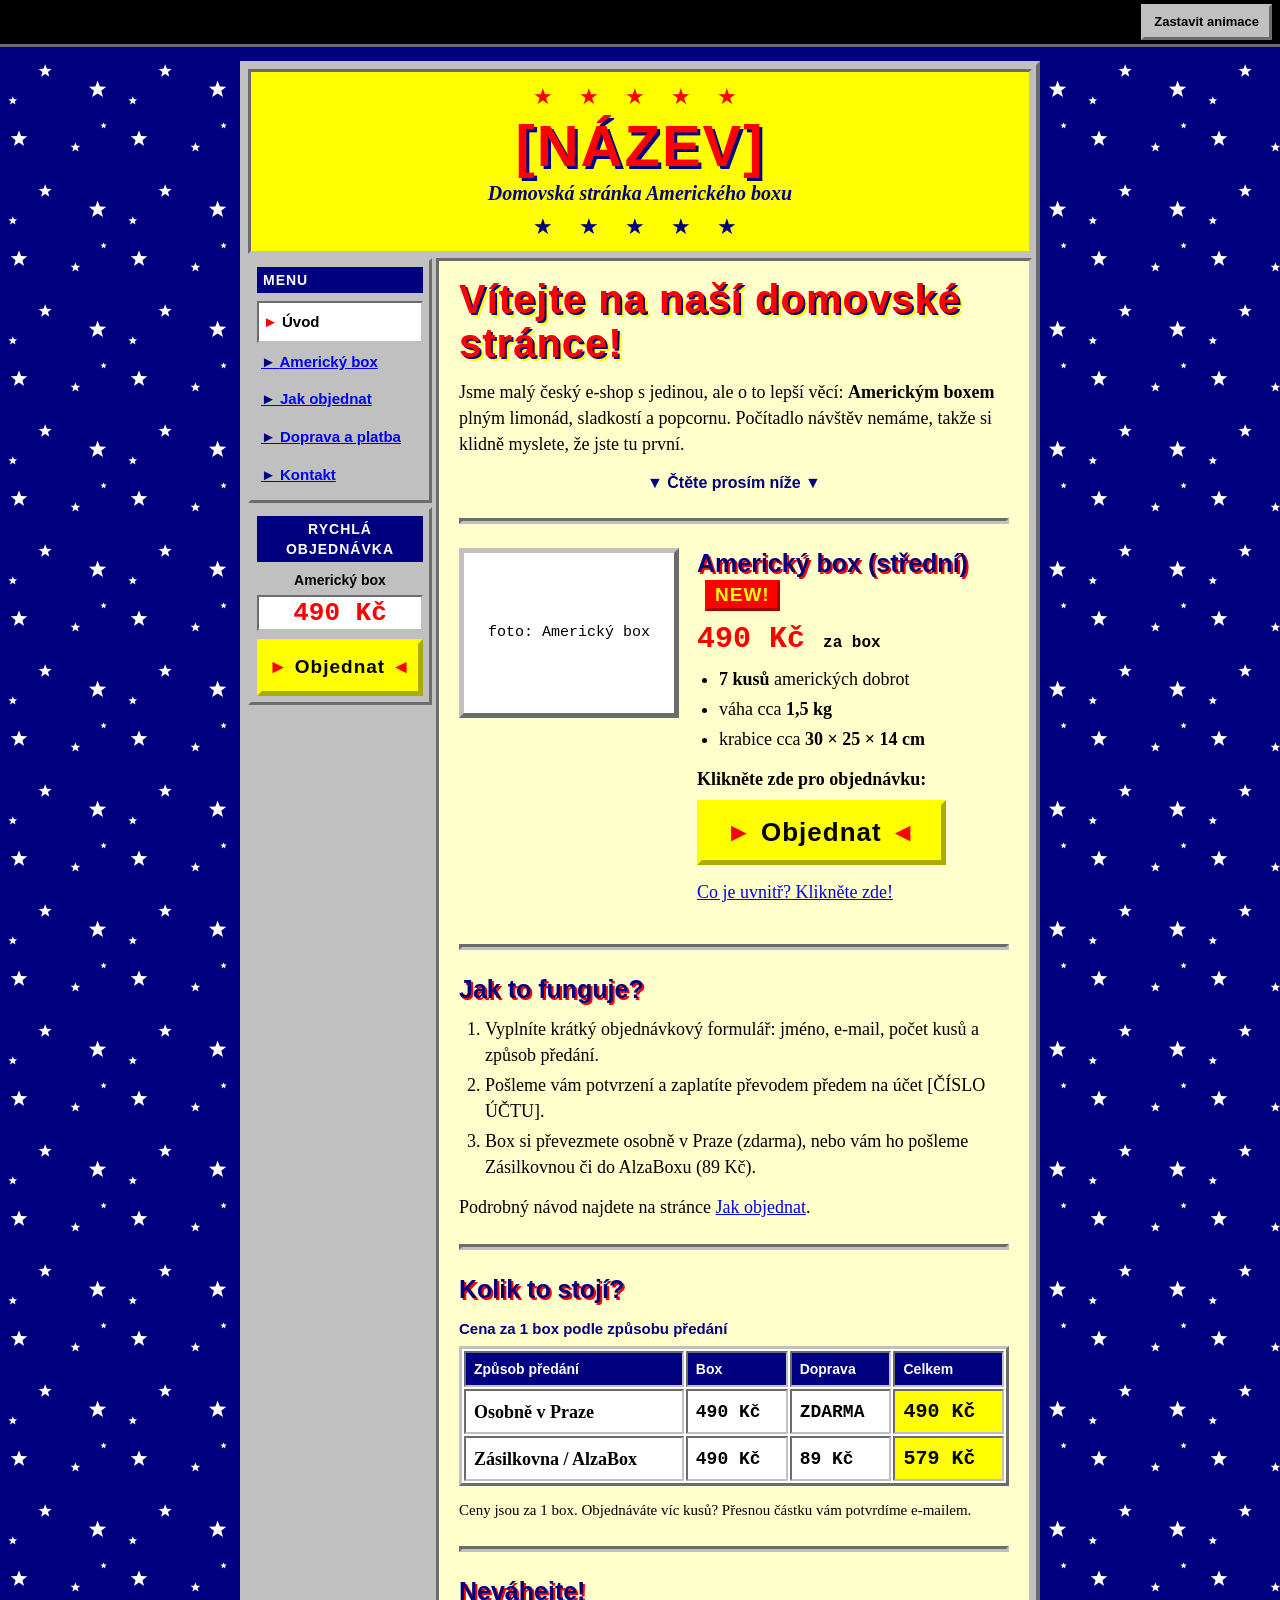
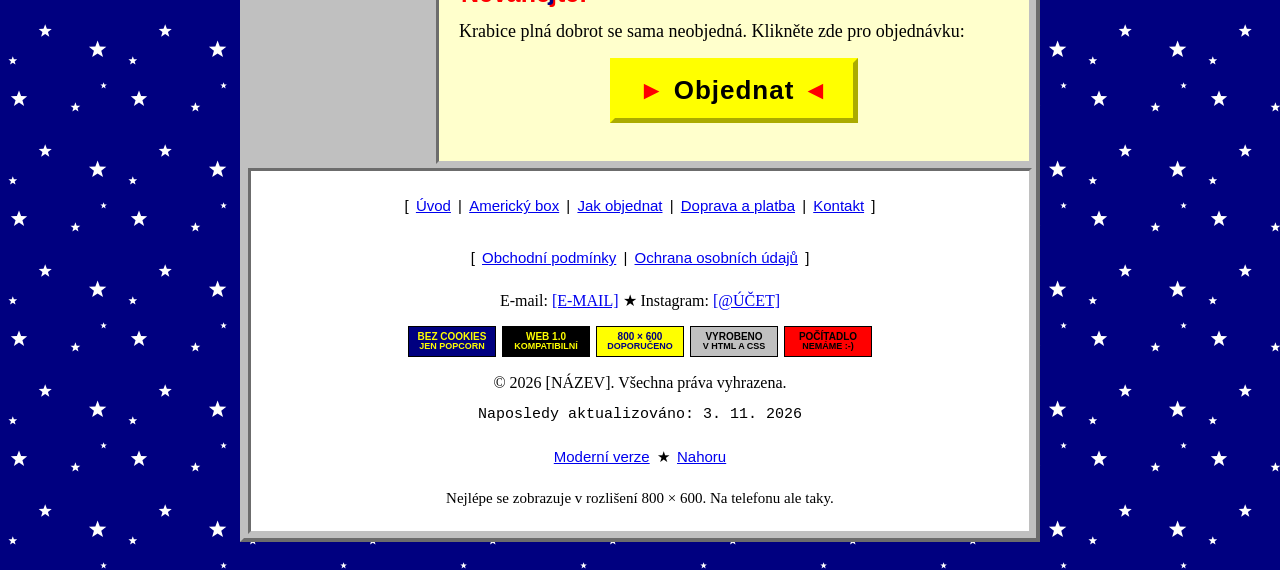
==== retro/index.html @ 1d3937d3 "Přidej retro verzi webu ve stylu konce 90. let do složky retro/ Sedm stránek se stejným obsahem, cen" ====
<!DOCTYPE html>
<html lang="cs">
<head>
  <meta charset="utf-8">
  <meta name="viewport" content="width=device-width, initial-scale=1">
  <title>[NÁZEV] – Americký box (retro verze)</title>
  <meta name="description" content="Americký box se 7 dobrotami: limonády, sladkosti a popcorn za 490 Kč. Osobně v Praze zdarma, Zásilkovnou nebo do AlzaBoxu za 89 Kč.">
  <!-- Web zatím není zveřejněný: vyhledávače ho nemají indexovat. Před spuštěním smazat. -->
  <meta name="robots" content="noindex">
  <meta name="theme-color" content="#000080">

  <!-- Open Graph (náhled při sdílení odkazu) -->
  <meta property="og:type" content="website">
  <meta property="og:locale" content="cs_CZ">
  <meta property="og:site_name" content="[NÁZEV]">
  <meta property="og:title" content="[NÁZEV] – Americký box (retro verze)">
  <meta property="og:description" content="Americký box se 7 dobrotami: limonády, sladkosti a popcorn za 490 Kč. Osobně v Praze zdarma, Zásilkovnou nebo do AlzaBoxu za 89 Kč.">
  <!-- DOPLNIT před spuštěním: og:url a og:image (musí to být absolutní adresy) -->

  <link rel="icon" href="data:image/svg+xml,%3Csvg xmlns='http://www.w3.org/2000/svg' viewBox='0 0 100 100'%3E%3Crect width='100' height='100' fill='%23000080'/%3E%3Cpath fill='%23FFFF00' d='M50 12L60 38.2L88 39.6L66.2 57.3L73.5 84.4L50 69L26.5 84.4L33.8 57.3L12 39.6L40 38.2Z'/%3E%3C/svg%3E">
  <link rel="stylesheet" href="css/style.css">
  <script src="js/script.js" defer></script>
</head>
<body>
  <a class="skip-link" href="#obsah">Přeskočit na obsah</a>

  <aside class="marquee" aria-label="Novinky">
    <div class="marquee__track">
      <p class="marquee__text">Vítejte na naší domovské stránce! ★ Americký box se 7 dobrotami jen za 490 Kč ★ Osobní předání v Praze ZDARMA ★ Zásilkovna a AlzaBox za 89 Kč ★ Platba převodem předem ★ Webmaster zdraví všechny, kdo dočetli až sem!</p>
    </div>
    <button class="btn btn--small" type="button" data-motion-toggle aria-pressed="false" hidden>Zastavit animace</button>
  </aside>

  <div class="page">
    <header class="banner" id="nahoru">
      <p class="banner__stars" aria-hidden="true">★ ★ ★ ★ ★</p>
      <a class="banner__logo" href="index.html">[NÁZEV]</a>
      <p class="banner__tagline">Domovská stránka Amerického boxu</p>
      <p class="banner__stars banner__stars--blue" aria-hidden="true">★ ★ ★ ★ ★</p>
    </header>

    <div class="layout">
      <div class="sidebar">
        <nav class="panel" aria-labelledby="menu-nadpis">
          <p class="panel__title" id="menu-nadpis">MENU</p>
          <ul class="menu">
            <li><a href="index.html" aria-current="page">Úvod</a></li>
            <li><a href="krabice.html">Americký box</a></li>
            <li><a href="objednavka.html">Jak objednat</a></li>
            <li><a href="doprava-a-platba.html">Doprava a platba</a></li>
            <li><a href="kontakt.html">Kontakt</a></li>
          </ul>
        </nav>

        <aside class="panel quick-order" aria-labelledby="rychla-nadpis">
          <p class="panel__title" id="rychla-nadpis">RYCHLÁ OBJEDNÁVKA</p>
          <p class="quick-order__name">Americký box</p>
          <p class="price">490 Kč</p>
          <a class="btn btn--order btn--wide" href="objednavka.html"><span class="arrow" aria-hidden="true">► </span>Objednat<span class="arrow" aria-hidden="true"> ◄</span></a>
        </aside>
      </div>

      <main class="content" id="obsah" tabindex="-1">
        <h1>Vítejte na naší domovské stránce!</h1>
        <p>Jsme malý český e-shop s jedinou, ale o to lepší věcí: <strong>Americkým boxem</strong> plným limonád, sladkostí a popcornu. Počítadlo návštěv nemáme, takže si klidně myslete, že jste tu první.</p>
        <p class="read-below">▼ Čtěte prosím níže ▼</p>

        <hr>

        <div class="product">
          <div class="photo photo--big" role="img" aria-label="Zástupný obrázek: Americký box">foto: Americký box</div>
          <div>
            <h2>Americký box (střední) <span class="new" lang="en">NEW!</span></h2>
            <p class="price">490 Kč <small>za box</small></p>
            <ul>
              <li><strong>7 kusů</strong> amerických dobrot</li>
              <li>váha cca <strong>1,5 kg</strong></li>
              <li>krabice cca <strong>30 × 25 × 14 cm</strong></li>
            </ul>
            <p class="order-call">Klikněte zde pro objednávku:</p>
            <p><a class="btn btn--order" href="objednavka.html"><span class="arrow" aria-hidden="true">► </span>Objednat<span class="arrow" aria-hidden="true"> ◄</span></a></p>
            <p><a href="krabice.html">Co je uvnitř? Klikněte zde!</a></p>
          </div>
        </div>

        <hr>

        <h2>Jak to funguje?</h2>
        <ol>
          <li>Vyplníte krátký objednávkový formulář: jméno, e-mail, počet kusů a způsob předání.</li>
          <li>Pošleme vám potvrzení a zaplatíte převodem předem na účet [ČÍSLO ÚČTU].</li>
          <li>Box si převezmete osobně v Praze (zdarma), nebo vám ho pošleme Zásilkovnou či do AlzaBoxu (89 Kč).</li>
        </ol>
        <p>Podrobný návod najdete na stránce <a href="objednavka.html">Jak objednat</a>.</p>

        <hr>

        <h2>Kolik to stojí?</h2>
        <div class="table-scroll">
          <table class="table">
            <caption>Cena za 1 box podle způsobu předání</caption>
            <thead>
              <tr>
                <th scope="col">Způsob předání</th>
                <th scope="col">Box</th>
                <th scope="col">Doprava</th>
                <th scope="col">Celkem</th>
              </tr>
            </thead>
            <tbody>
              <tr>
                <th scope="row">Osobně v Praze</th>
                <td class="money">490 Kč</td>
                <td class="money">ZDARMA</td>
                <td class="money total">490 Kč</td>
              </tr>
              <tr>
                <th scope="row">Zásilkovna / AlzaBox</th>
                <td class="money">490 Kč</td>
                <td class="money">89 Kč</td>
                <td class="money total">579 Kč</td>
              </tr>
            </tbody>
          </table>
        </div>
        <p class="small">Ceny jsou za 1 box. Objednáváte víc kusů? Přesnou částku vám potvrdíme e-mailem.</p>

        <hr>

        <h2>Neváhejte!</h2>
        <p>Krabice plná dobrot se sama neobjedná. Klikněte zde pro objednávku:</p>
        <p class="center"><a class="btn btn--order" href="objednavka.html"><span class="arrow" aria-hidden="true">► </span>Objednat<span class="arrow" aria-hidden="true"> ◄</span></a></p>
      </main>
    </div>

    <footer class="footer">
      <p class="footer__links">[ <a href="index.html" aria-current="page">Úvod</a> | <a href="krabice.html">Americký box</a> | <a href="objednavka.html">Jak objednat</a> | <a href="doprava-a-platba.html">Doprava a platba</a> | <a href="kontakt.html">Kontakt</a> ]</p>
      <p class="footer__links">[ <a href="obchodni-podminky.html">Obchodní podmínky</a> | <a href="ochrana-osobnich-udaju.html">Ochrana osobních údajů</a> ]</p>
      <p>E-mail: <a href="mailto:[E-MAIL]">[E-MAIL]</a> ★ Instagram: <a href="https://www.instagram.com/[ÚČET]/">[@ÚČET]</a></p>

      <ul class="badges" aria-label="Odznaky">
        <li class="badge badge--navy"><b>Bez cookies</b> <span>jen popcorn</span></li>
        <li class="badge badge--black"><b>Web 1.0</b> <span>kompatibilní</span></li>
        <li class="badge badge--yellow"><b>800 × 600</b> <span>doporučeno</span></li>
        <li class="badge badge--gray"><b>Vyrobeno</b> <span>v HTML a CSS</span></li>
        <li class="badge badge--red"><b>Počítadlo</b> <span>nemáme :-)</span></li>
      </ul>

      <p>© 2026 [NÁZEV]. Všechna práva vyhrazena.</p>
      <p class="footer__updated">Naposledy aktualizováno: 3. 11. 2026</p>
      <p class="footer__links"><a href="../index.html">Moderní verze</a> ★ <a href="#nahoru">Nahoru</a></p>
      <p class="small">Nejlépe se zobrazuje v rozlišení 800 × 600. Na telefonu ale taky.</p>
    </footer>
  </div>
</body>
</html>
---- retro/css/style.css ----
/* ==========================================================================
   [NÁZEV] – RETRO VERZE
   Styl amerického webu z konce 90. let: pevná šířka 800 px, tapeta
   s hvězdami, šedé 3D panely, systémová písma, blikající NEW!
   Žádné přechody, žádné zaoblené rohy, žádné jemné stíny.
   Do 700 px se menu přesune nad obsah a vše se skládá pod sebe.
   ========================================================================== */

/* --------------------------------------------------------------------------
   1. Proměnné: barvy, písma, tapeta
   -------------------------------------------------------------------------- */
:root {
  /* Barvy (jen tyhle, žádné pastely) */
  --navy: #000080;
  --red: #FF0000;
  --white: #FFFFFF;
  --yellow: #FFFF00;
  --gray: #C0C0C0;
  --black: #000000;
  --paper: #FFFFCC;
  --link: #0000EE;
  --visited: #551A8B;

  /* Písma (jen systémová) */
  --font-text: "Times New Roman", Times, serif;
  --font-menu: Verdana, Arial, Helvetica, sans-serif;
  --font-title: Impact, "Arial Black", "Arial Narrow", Arial, sans-serif;
  --font-price: "Courier New", Courier, monospace;

  /* Tapeta: bílé hvězdy na námořnické modré */
  --wallpaper: url("data:image/svg+xml,%3Csvg xmlns='http://www.w3.org/2000/svg' width='120' height='120' viewBox='0 0 120 120'%3E%3Cdefs%3E%3Cpath id='s' d='M12 0.5L14.8 8.1L22.9 8.4L16.6 13.5L18.8 21.3L12 16.8L5.2 21.3L7.4 13.5L1.1 8.4L9.2 8.1Z'/%3E%3C/defs%3E%3Cg fill='%23FFFFFF'%3E%3Cuse href='%23s' transform='translate(10 10) scale(.75)'/%3E%3Cuse href='%23s' transform='translate(70 22) scale(.45)'/%3E%3Cuse href='%23s' transform='translate(38 64) scale(.6)'/%3E%3Cuse href='%23s' transform='translate(88 80) scale(.8)'/%3E%3Cuse href='%23s' transform='translate(8 96) scale(.4)'/%3E%3Cuse href='%23s' transform='translate(100 2) scale(.3)'/%3E%3C/g%3E%3C/svg%3E");
}

/* --------------------------------------------------------------------------
   2. Základ
   -------------------------------------------------------------------------- */
*,
*::before,
*::after {
  box-sizing: border-box;
}

html {
  -webkit-text-size-adjust: 100%;
  text-size-adjust: 100%;
}

body {
  margin: 0;
  background-color: var(--navy);
  background-image: var(--wallpaper);
  color: var(--black);
  font-family: var(--font-text);
  font-size: 18px;
  line-height: 1.45;
}

p,
ul,
ol,
dl,
table {
  margin: 0 0 14px;
}

ul,
ol {
  padding-left: 26px;
}

li + li {
  margin-top: 4px;
}

/* Odkazy jako v roce 1998 */
a {
  color: var(--link);
  text-decoration: underline;
}

a:visited {
  color: var(--visited);
}

a:hover,
a:active {
  color: var(--red);
}

:focus-visible {
  outline: 2px dotted var(--black);
  outline-offset: 2px;
}

main:focus {
  outline: none;
}

[hidden] {
  display: none !important;
}

/* Nadpisy ve stylu WordArt: tučně, velké, červený a modrý stín */
h1 {
  margin: 0 0 14px;
  color: var(--red);
  font-family: var(--font-title);
  font-size: 40px;
  font-weight: 900;
  font-synthesis: none;
  letter-spacing: 1px;
  line-height: 1.1;
  text-shadow: 2px 2px 0 var(--navy), 4px 4px 0 var(--yellow);
}

h2 {
  margin: 0 0 12px;
  color: var(--navy);
  font-family: "Arial Black", Arial, Helvetica, sans-serif;
  font-size: 25px;
  font-weight: 900;
  line-height: 1.2;
  text-shadow: 2px 2px 0 var(--red);
}

h3 {
  margin: 0 0 8px;
  color: var(--navy);
  font-family: Arial, Helvetica, sans-serif;
  font-size: 20px;
  font-weight: bold;
}

/* Vodorovná čára s tlustým vkládaným okrajem */
hr {
  height: 0;
  margin: 24px 0;
  border: 3px inset var(--gray);
}

/* --------------------------------------------------------------------------
   3. Pomocné třídy
   -------------------------------------------------------------------------- */
.visually-hidden {
  position: absolute !important;
  width: 1px;
  height: 1px;
  margin: -1px;
  padding: 0;
  overflow: hidden;
  clip: rect(0 0 0 0);
  white-space: nowrap;
  border: 0;
}

.skip-link {
  position: absolute;
  top: 4px;
  left: 4px;
  z-index: 10;
  padding: 8px 12px;
  background: var(--yellow);
  color: var(--black);
  border: 3px outset var(--yellow);
  font-family: var(--font-menu);
  font-weight: bold;
  transform: translateY(-200%);
}

.skip-link:focus {
  transform: translateY(0);
  color: var(--black);
}

.center {
  text-align: center;
}

.read-below {
  color: var(--navy);
  font-family: var(--font-menu);
  font-size: 16px;
  font-weight: bold;
  text-align: center;
}

.todo {
  font-style: italic;
}

.small {
  font-size: 15px;
}

/* --------------------------------------------------------------------------
   4. Běžící text nahoře (bez <marquee>)
   -------------------------------------------------------------------------- */
.marquee {
  display: flex;
  align-items: center;
  gap: 8px;
  padding: 4px 8px;
  background: var(--black);
  color: var(--yellow);
  border-bottom: 3px outset var(--gray);
  font-family: var(--font-menu);
  font-size: 15px;
  font-weight: bold;
}

.marquee :focus-visible {
  outline-color: var(--yellow);
}

.marquee__track {
  flex: 1;
  min-width: 0;
  overflow: hidden;
  white-space: nowrap;
}

.marquee__text {
  display: inline-block;
  margin: 0;
  padding-left: 100%;
  animation: marquee 32s linear infinite;
}

.marquee:hover .marquee__text {
  animation-play-state: paused;
}

@keyframes marquee {
  from {
    transform: translateX(0);
  }

  to {
    transform: translateX(-100%);
  }
}

/* Zastavené animace (tlačítko nebo nastavení systému): text stojí a zalamuje se */
.motion-paused .marquee__track {
  white-space: normal;
}

.motion-paused .marquee__text {
  padding-left: 0;
  animation: none;
}

.motion-paused .new {
  animation: none;
}

/* --------------------------------------------------------------------------
   5. Tlačítka (3D)
   -------------------------------------------------------------------------- */
.btn,
.btn:visited {
  display: inline-block;
  min-height: 44px;
  padding: 10px 16px;
  background: var(--gray);
  color: var(--black);
  border: 3px outset var(--gray);
  font-family: var(--font-menu);
  font-size: 16px;
  font-weight: bold;
  line-height: 1.2;
  text-align: center;
  text-decoration: none;
  cursor: pointer;
}

.btn:hover {
  color: var(--black);
  text-decoration: underline;
}

.btn:active {
  border-style: inset;
  padding: 11px 15px 9px 17px;
  color: var(--black);
}

.btn--small,
.btn--small:visited {
  min-height: 36px;
  padding: 6px 10px;
  font-size: 13px;
}

.btn--small:active {
  padding: 7px 9px 5px 11px;
}

/* Nejvýraznější prvek: žluté tlačítko Objednat */
.btn--order,
.btn--order:visited {
  min-height: 56px;
  padding: 12px 24px;
  background: var(--yellow);
  border: 5px outset var(--yellow);
  font-family: var(--font-title);
  font-size: 26px;
  font-weight: 900;
  font-synthesis: none;
  letter-spacing: 1px;
}

.btn--order:active {
  padding: 13px 23px 11px 25px;
}

.btn--order .arrow {
  color: var(--red);
}

.btn--wide {
  display: block;
  width: 100%;
}

/* --------------------------------------------------------------------------
   6. Stránka jako tabulka: banner, menu vlevo, obsah vpravo, patička
   -------------------------------------------------------------------------- */
.page {
  width: 800px;
  max-width: calc(100% - 16px);
  margin: 14px auto 28px;
  padding: 4px;
  background: var(--gray);
  border: 4px outset var(--gray);
}

.banner {
  margin-bottom: 4px;
  padding: 12px 10px 10px;
  background: var(--yellow);
  border: 3px inset var(--gray);
  text-align: center;
}

.banner__stars {
  margin: 0;
  color: var(--red);
  font-family: var(--font-menu);
  font-size: 22px;
  letter-spacing: 10px;
  line-height: 1.2;
}

.banner__stars--blue {
  color: var(--navy);
}

.banner__logo,
.banner__logo:visited {
  display: inline-block;
  margin: 6px 0 2px;
  color: var(--red);
  font-family: var(--font-title);
  font-size: 58px;
  font-weight: 900;
  font-synthesis: none;
  letter-spacing: 2px;
  line-height: 1.05;
  text-decoration: none;
  text-shadow: 3px 3px 0 var(--navy);
}

.banner__logo:hover {
  color: var(--red);
  text-decoration: underline;
}

.banner__tagline {
  margin: 0 0 6px;
  color: var(--navy);
  font-size: 20px;
  font-style: italic;
  font-weight: bold;
}

.layout {
  display: grid;
  grid-template-columns: 184px minmax(0, 1fr);
  gap: 4px;
}

/* Levé menu */
.sidebar {
  display: grid;
  align-content: start;
  gap: 4px;
}

.panel {
  padding: 6px;
  background: var(--gray);
  border: 3px outset var(--gray);
}

.panel__title {
  margin: 0 0 8px;
  padding: 3px 6px;
  background: var(--navy);
  color: var(--white);
  font-family: var(--font-menu);
  font-size: 14px;
  font-weight: bold;
  letter-spacing: 1px;
}

.menu {
  margin: 0;
  padding: 0;
  list-style: none;
  font-family: var(--font-menu);
  font-size: 15px;
  font-weight: bold;
}

.menu li + li {
  margin-top: 0;
}

.menu a {
  display: block;
  padding: 8px 4px 8px 18px;
  text-indent: -14px;
}

.menu a::before {
  content: "► ";
  content: "► " / "";
  color: var(--navy);
}

/* Aktivní stránka */
.menu a[aria-current="page"],
.menu a[aria-current="page"]:visited {
  background: var(--white);
  color: var(--black);
  border: 2px inset var(--gray);
  text-decoration: none;
}

.menu a[aria-current="page"]::before {
  color: var(--red);
}

/* Rychlá objednávka v levém sloupci */
.quick-order {
  text-align: center;
}

.quick-order__name {
  margin: 0;
  font-family: var(--font-menu);
  font-size: 14px;
  font-weight: bold;
}

.quick-order .price {
  margin: 4px 0 8px;
  padding: 2px 4px;
  background: var(--white);
  border: 2px inset var(--gray);
  font-size: 26px;
}

.quick-order .btn--order,
.quick-order .btn--order:visited {
  padding-inline: 4px;
  font-size: 19px;
  white-space: nowrap;
}

.quick-order .btn--order:active {
  padding-inline: 5px 3px;
}

/* Obsah */
.content {
  min-width: 0;
  padding: 16px 20px 24px;
  background: var(--paper);
  border: 3px inset var(--gray);
  overflow-wrap: break-word;
}

/* --------------------------------------------------------------------------
   7. Produkt, NEW!, ceny, zástupné fotky
   -------------------------------------------------------------------------- */
.product {
  display: grid;
  grid-template-columns: auto minmax(0, 1fr);
  gap: 18px;
  align-items: start;
}

.product ul {
  padding-left: 22px;
}

.price {
  margin: 0 0 10px;
  color: var(--red);
  font-family: var(--font-price);
  font-size: 30px;
  font-weight: bold;
  line-height: 1.1;
}

.price small {
  color: var(--black);
  font-size: 16px;
}

/* Blikající odznak NEW! */
.new {
  display: inline-block;
  margin-left: 8px;
  padding: 1px 7px;
  background: var(--red);
  color: var(--yellow);
  border: 3px outset var(--red);
  font-family: Arial, Helvetica, sans-serif;
  font-size: 19px;
  font-weight: bold;
  letter-spacing: 1px;
  line-height: 1.2;
  text-shadow: none;
  vertical-align: middle;
  animation: blink 1s step-end infinite;
}

@keyframes blink {
  50% {
    visibility: hidden;
  }
}

/* Zástupné fotky s tlustým vystouplým rámem */
.photo {
  display: flex;
  align-items: center;
  justify-content: center;
  padding: 6px;
  background: var(--white);
  border: 5px outset var(--gray);
  color: var(--black);
  font-family: var(--font-price);
  font-size: 15px;
  line-height: 1.2;
  text-align: center;
}

.photo--big {
  width: 220px;
  height: 170px;
}

.photo--small {
  width: 104px;
  height: 72px;
  border-width: 4px;
  font-size: 12px;
}

.order-call {
  margin: 0 0 8px;
  font-weight: bold;
}

/* --------------------------------------------------------------------------
   8. Tabulky
   -------------------------------------------------------------------------- */
.table-scroll {
  max-width: 100%;
  margin: 0 0 14px;
  overflow-x: auto;
}

.table {
  width: 100%;
  margin: 0;
  background: var(--white);
  border: 3px outset var(--gray);
  border-collapse: separate;
  border-spacing: 2px;
}

.table caption {
  padding: 2px 0 6px;
  color: var(--navy);
  font-family: var(--font-menu);
  font-size: 15px;
  font-weight: bold;
  text-align: left;
}

.table th,
.table td {
  padding: 6px 8px;
  border: 2px inset var(--gray);
  text-align: left;
  vertical-align: middle;
}

.table thead th {
  background: var(--navy);
  color: var(--white);
  font-family: var(--font-menu);
  font-size: 14px;
}

.table tbody th {
  font-weight: bold;
}

.table tfoot td {
  background: var(--gray);
  font-weight: bold;
}

.money {
  font-family: var(--font-price);
  font-weight: bold;
  white-space: nowrap;
}

.table .total {
  background: var(--yellow);
  font-size: 20px;
}

.goods td:first-child {
  width: 1%;
}

.goods__type {
  display: block;
  font-size: 15px;
  font-style: italic;
}

/* --------------------------------------------------------------------------
   9. Rámečky: důležité, ve výstavbě, číslo účtu
   -------------------------------------------------------------------------- */
.warning {
  margin: 0 0 14px;
  padding: 12px 14px;
  background: var(--white);
  border: 4px double var(--red);
}

.warning__title {
  margin: 0 0 8px;
  color: var(--red);
  font-family: var(--font-menu);
  font-size: 19px;
  font-weight: bold;
}

.spec-list {
  margin: 10px 0 0;
}

.spec-list dt {
  color: var(--navy);
  font-family: var(--font-menu);
  font-size: 15px;
  font-weight: bold;
}

.spec-list dd {
  margin: 0 0 10px 20px;
}

.allergen {
  padding: 0 4px;
  background: var(--yellow);
  color: var(--black);
  font-weight: bold;
  text-transform: uppercase;
}

.construction {
  margin: 0 0 18px;
  padding: 14px;
  background: var(--yellow);
  border: 6px dashed var(--black);
  text-align: center;
}

.construction strong {
  display: block;
  margin-bottom: 4px;
  font-family: var(--font-title);
  font-size: 28px;
  font-synthesis: none;
  letter-spacing: 1px;
  line-height: 1.1;
}

.construction p {
  margin: 0;
}

.account {
  display: inline-block;
  margin: 0 0 14px;
  padding: 8px 14px;
  background: var(--white);
  border: 3px inset var(--gray);
  font-family: var(--font-price);
  font-size: 24px;
  font-weight: bold;
}

/* Často kladené dotazy */
address {
  font-style: normal;
}

.faq-answer {
  margin-bottom: 18px;
}

.back-link {
  font-family: var(--font-menu);
  font-size: 14px;
}

/* --------------------------------------------------------------------------
   10. Patička s odznaky 88 × 31
   -------------------------------------------------------------------------- */
.footer {
  margin-top: 4px;
  padding: 14px 12px 12px;
  background: var(--white);
  border: 3px inset var(--gray);
  font-size: 16px;
  text-align: center;
}

.footer p {
  margin: 0 0 10px;
}

.footer__links {
  font-family: var(--font-menu);
  font-size: 15px;
}

.footer__links a {
  display: inline-block;
  padding: 10px 3px;
}

.badges {
  display: flex;
  flex-wrap: wrap;
  justify-content: center;
  gap: 6px;
  margin: 14px 0;
  padding: 0;
  list-style: none;
}

.badges li + li {
  margin-top: 0;
}

.badge {
  display: flex;
  flex-direction: column;
  justify-content: center;
  width: 88px;
  height: 31px;
  overflow: hidden;
  border: 1px solid var(--black);
  font-family: var(--font-menu);
  font-size: 9px;
  font-weight: bold;
  line-height: 1.1;
  text-align: center;
  text-transform: uppercase;
}

.badge b {
  font-size: 10px;
}

.badge--navy {
  background: var(--navy);
  color: var(--yellow);
}

.badge--black {
  background: var(--black);
  color: var(--yellow);
}

.badge--yellow {
  background: var(--yellow);
  color: var(--navy);
}

.badge--gray {
  background: var(--gray);
  color: var(--black);
}

.badge--red {
  background: var(--red);
  color: var(--black);
}

.footer__updated {
  font-family: var(--font-price);
  font-size: 15px;
}

/* --------------------------------------------------------------------------
   11. Úzký displej (do 700 px): menu nad obsahem, vše pod sebou
   -------------------------------------------------------------------------- */
@media (max-width: 700px) {
  body {
    font-size: 17px;
  }

  .page {
    max-width: calc(100% - 12px);
    margin: 6px auto 16px;
  }

  .banner__logo,
  .banner__logo:visited {
    font-size: 42px;
  }

  .banner__tagline {
    font-size: 17px;
  }

  .layout {
    grid-template-columns: minmax(0, 1fr);
  }

  .menu {
    display: grid;
    grid-template-columns: repeat(auto-fill, minmax(140px, 1fr));
    gap: 2px 8px;
  }

  .quick-order {
    display: grid;
    grid-template-columns: 1fr auto;
    align-items: center;
    gap: 4px 10px;
    text-align: left;
  }

  .quick-order .panel__title {
    grid-column: 1 / -1;
  }

  .quick-order .btn--order {
    grid-row: 2 / span 2;
    grid-column: 2;
    padding-inline: 14px;
  }

  .content {
    padding: 14px 12px 20px;
  }

  h1 {
    font-size: 32px;
  }

  h2 {
    font-size: 22px;
  }

  .product {
    grid-template-columns: minmax(0, 1fr);
  }

  .photo--big {
    width: 100%;
    max-width: 260px;
  }

  .btn--order,
  .btn--order:visited {
    font-size: 23px;
  }

  .table {
    border-spacing: 1px;
  }

  .table th,
  .table td {
    padding: 4px 5px;
    font-size: 15px;
  }

  .table thead th {
    font-size: 12px;
  }

  .money {
    font-size: 15px;
  }

  .table .total {
    font-size: 17px;
  }

  .photo--small {
    width: 78px;
    height: 60px;
    font-size: 11px;
  }
}

/* --------------------------------------------------------------------------
   12. Omezený pohyb a tisk
   -------------------------------------------------------------------------- */
@media (prefers-reduced-motion: reduce) {
  .marquee__track {
    white-space: normal;
  }

  .marquee__text {
    padding-left: 0;
    animation: none;
  }

  .new {
    animation: none;
  }
}

@media print {
  body {
    background: var(--white);
  }

  .marquee,
  .sidebar,
  .skip-link {
    display: none !important;
  }

  .layout {
    grid-template-columns: 1fr;
  }
}
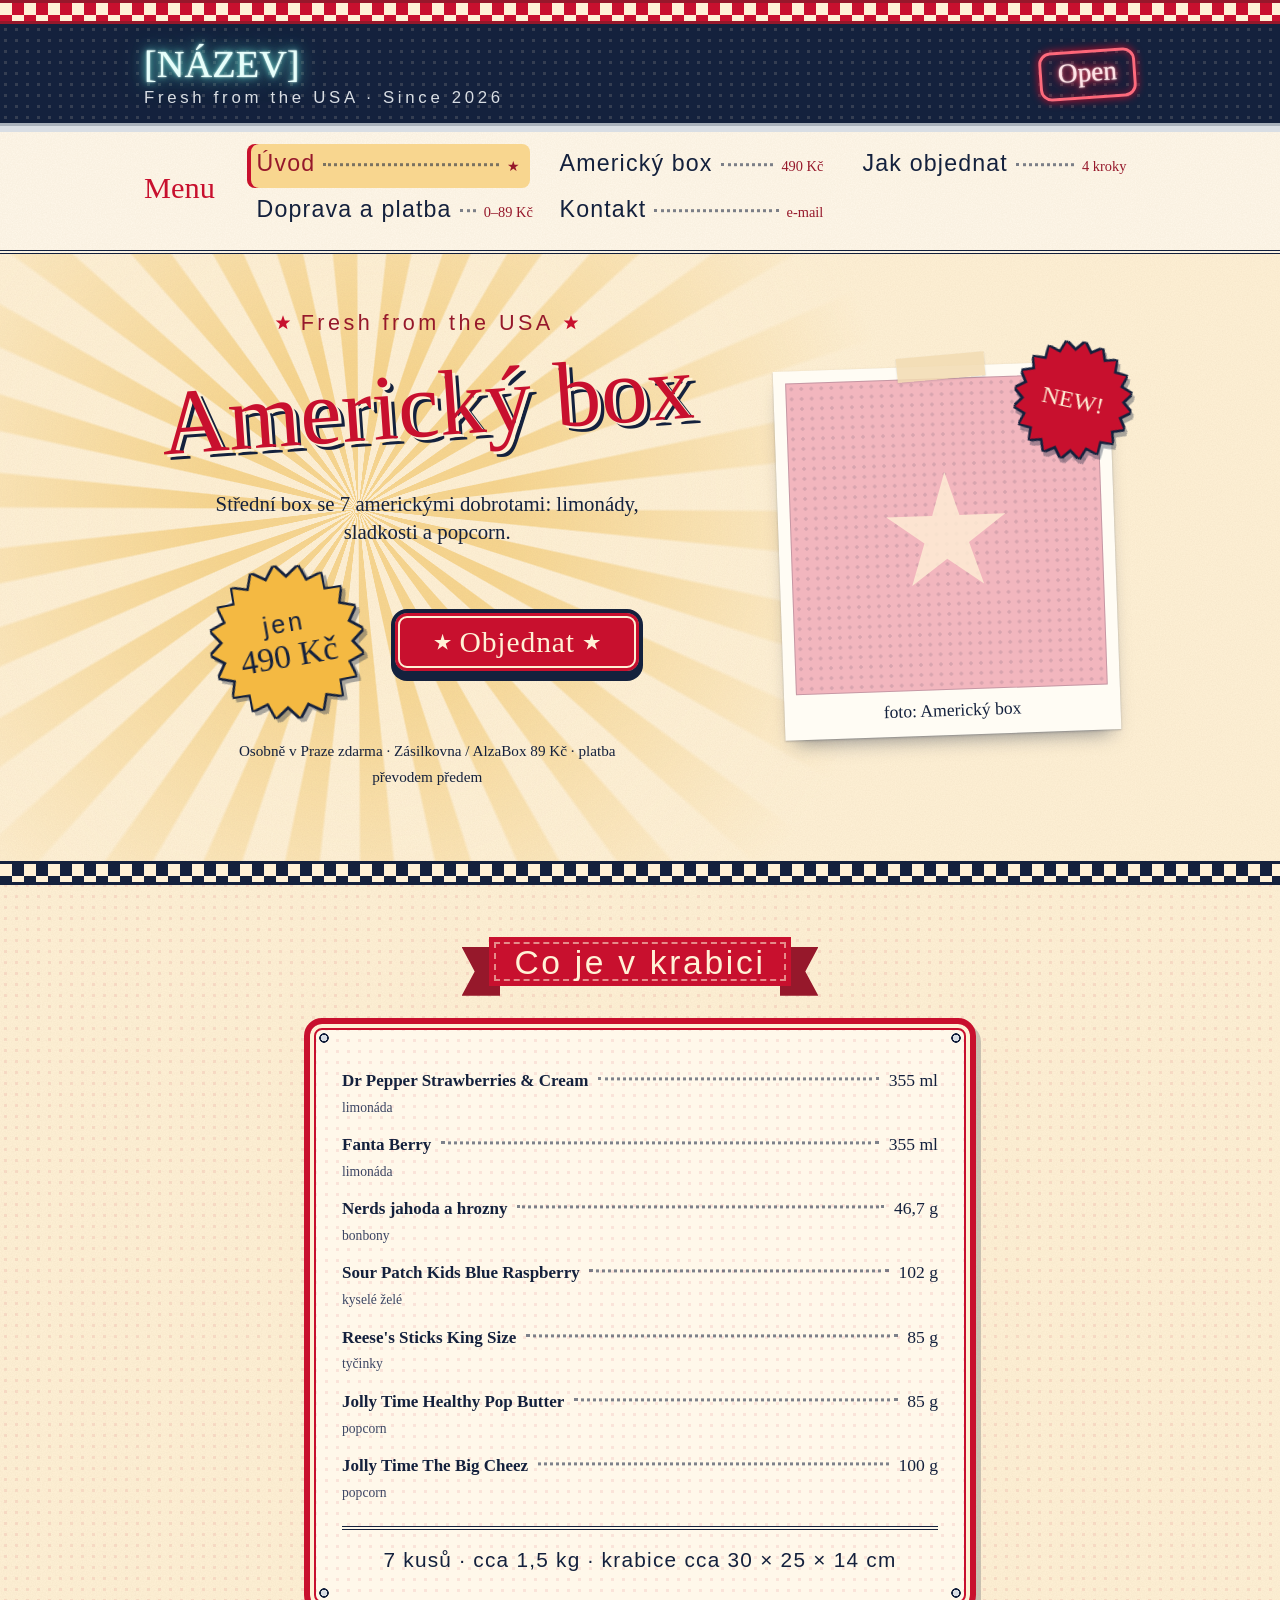
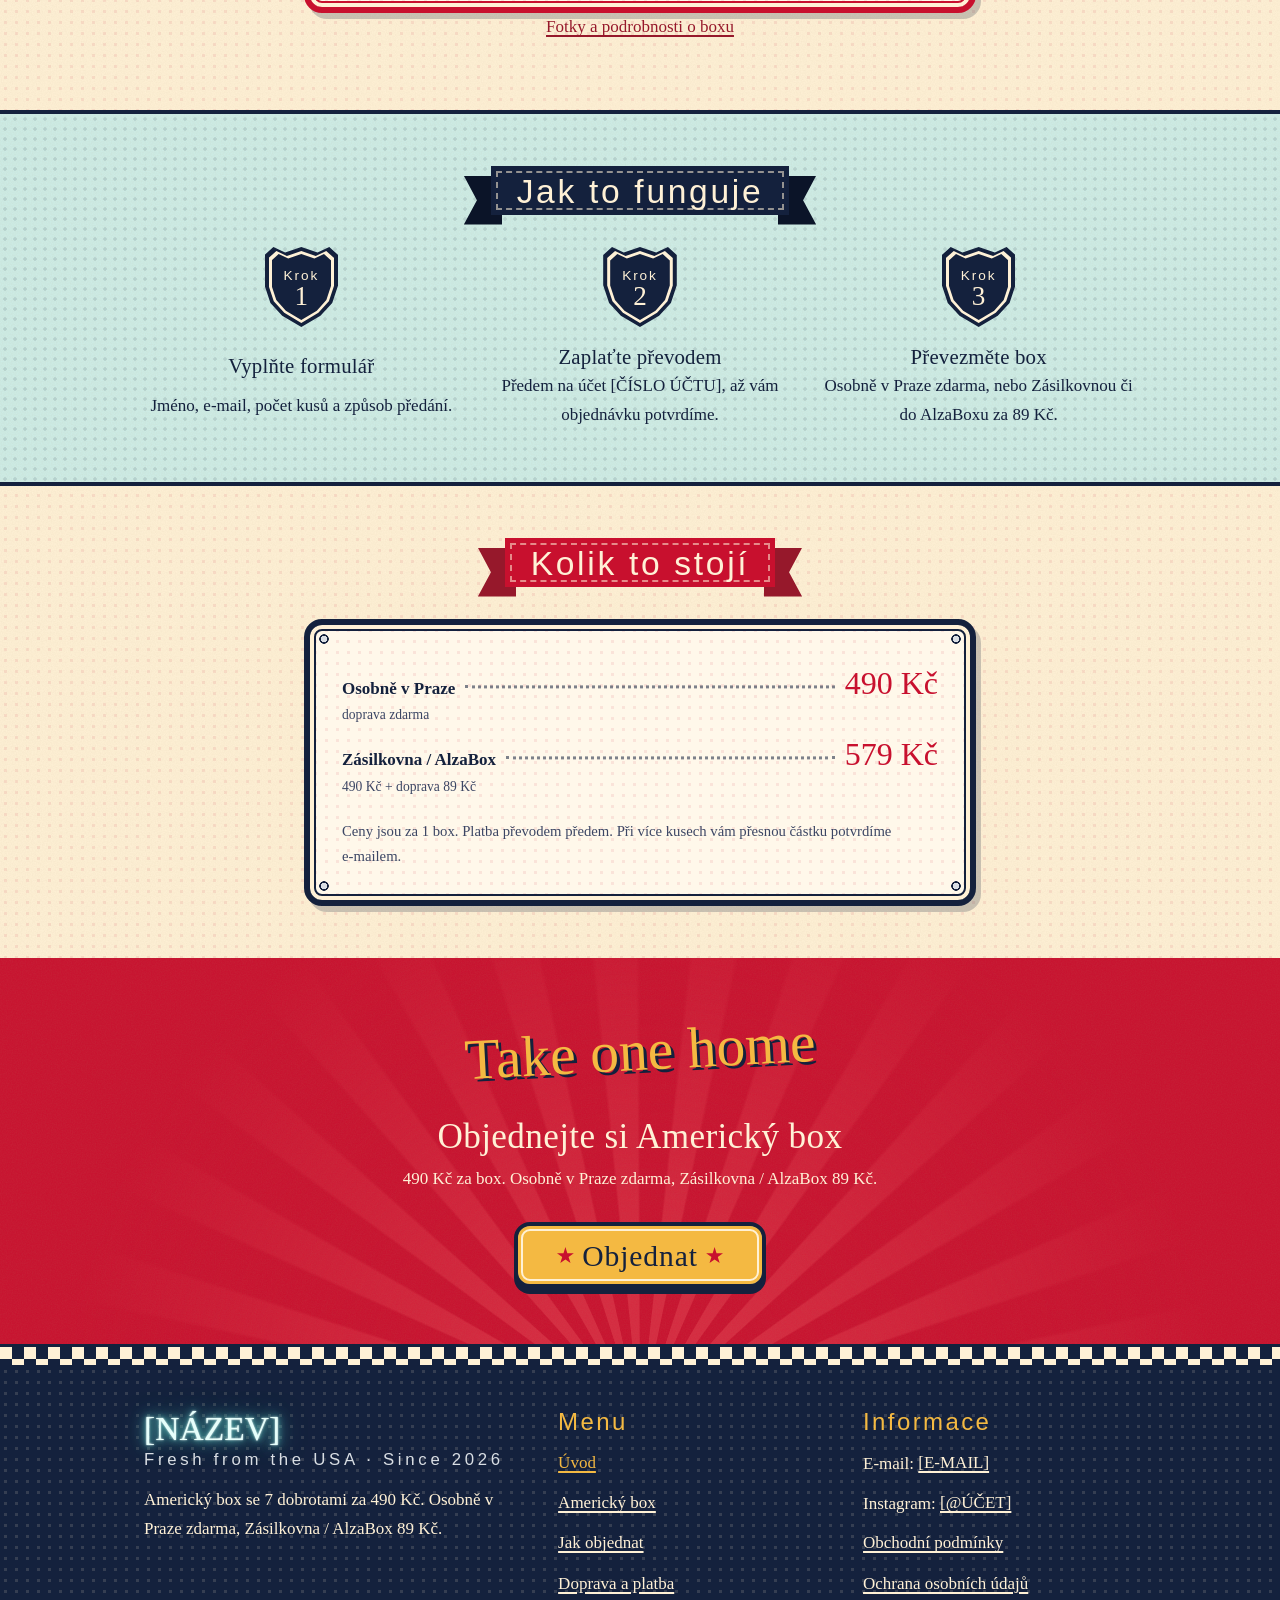
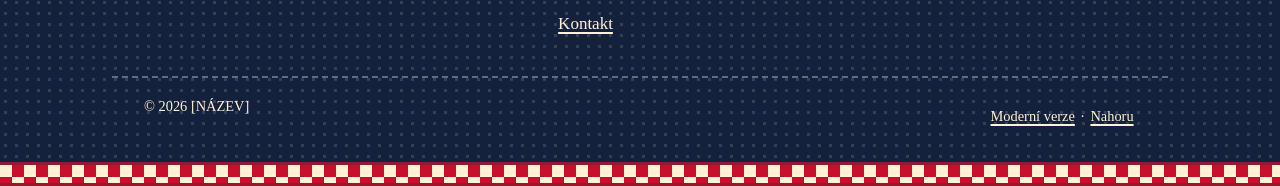
==== commit b802088d: "Přepracuj retro verzi na vintage americkou grafiku 50.–60. let Místo vzhledu webu z 90. let (tapeta " ====
--- a/retro/index.html
+++ b/retro/index.html
@@ -7,7 +7,7 @@
   <meta name="description" content="Americký box se 7 dobrotami: limonády, sladkosti a popcorn za 490 Kč. Osobně v Praze zdarma, Zásilkovnou nebo do AlzaBoxu za 89 Kč.">
   <!-- Web zatím není zveřejněný: vyhledávače ho nemají indexovat. Před spuštěním smazat. -->
   <meta name="robots" content="noindex">
-  <meta name="theme-color" content="#000080">
+  <meta name="theme-color" content="#14213D">
 
   <!-- Open Graph (náhled při sdílení odkazu) -->
   <meta property="og:type" content="website">
@@ -17,140 +17,165 @@
   <meta property="og:description" content="Americký box se 7 dobrotami: limonády, sladkosti a popcorn za 490 Kč. Osobně v Praze zdarma, Zásilkovnou nebo do AlzaBoxu za 89 Kč.">
   <!-- DOPLNIT před spuštěním: og:url a og:image (musí to být absolutní adresy) -->
 
-  <link rel="icon" href="data:image/svg+xml,%3Csvg xmlns='http://www.w3.org/2000/svg' viewBox='0 0 100 100'%3E%3Crect width='100' height='100' fill='%23000080'/%3E%3Cpath fill='%23FFFF00' d='M50 12L60 38.2L88 39.6L66.2 57.3L73.5 84.4L50 69L26.5 84.4L33.8 57.3L12 39.6L40 38.2Z'/%3E%3C/svg%3E">
+  <link rel="icon" href="data:image/svg+xml,%3Csvg xmlns='http://www.w3.org/2000/svg' viewBox='0 0 100 100'%3E%3Crect width='100' height='100' rx='18' fill='%2314213D'/%3E%3Cpath fill='%23F4B942' d='M50 12L60 38.2L88 39.6L66.2 57.3L73.5 84.4L50 69L26.5 84.4L33.8 57.3L12 39.6L40 38.2Z'/%3E%3C/svg%3E">
   <link rel="stylesheet" href="css/style.css">
   <script src="js/script.js" defer></script>
 </head>
 <body>
   <a class="skip-link" href="#obsah">Přeskočit na obsah</a>
 
-  <aside class="marquee" aria-label="Novinky">
-    <div class="marquee__track">
-      <p class="marquee__text">Vítejte na naší domovské stránce! ★ Americký box se 7 dobrotami jen za 490 Kč ★ Osobní předání v Praze ZDARMA ★ Zásilkovna a AlzaBox za 89 Kč ★ Platba převodem předem ★ Webmaster zdraví všechny, kdo dočetli až sem!</p>
+  <header id="nahoru">
+    <div class="checker checker--red" aria-hidden="true"></div>
+    <div class="signboard">
+      <div class="container signboard__inner">
+        <a class="brand" href="index.html">
+          <span class="brand__name neon">[NÁZEV]</span>
+          <span class="brand__tag" lang="en">Fresh from the USA · Since 2026</span>
+        </a>
+        <p class="open-sign neon neon--red" aria-hidden="true">Open</p>
+      </div>
     </div>
-    <button class="btn btn--small" type="button" data-motion-toggle aria-pressed="false" hidden>Zastavit animace</button>
-  </aside>
+    <nav class="menu-board" aria-label="Hlavní menu">
+      <div class="container menu-board__inner">
+        <p class="menu-board__title" aria-hidden="true">Menu</p>
+        <ul class="menu">
+            <li><a href="index.html" aria-current="page"><span class="menu__name">Úvod</span><span class="menu__dots" aria-hidden="true"></span><span class="menu__price" aria-hidden="true">★</span></a></li>
+            <li><a href="krabice.html"><span class="menu__name">Americký box</span><span class="menu__dots" aria-hidden="true"></span><span class="menu__price" aria-hidden="true">490 Kč</span></a></li>
+            <li><a href="objednavka.html"><span class="menu__name">Jak objednat</span><span class="menu__dots" aria-hidden="true"></span><span class="menu__price" aria-hidden="true">4 kroky</span></a></li>
+            <li><a href="doprava-a-platba.html"><span class="menu__name">Doprava a platba</span><span class="menu__dots" aria-hidden="true"></span><span class="menu__price" aria-hidden="true">0–89 Kč</span></a></li>
+            <li><a href="kontakt.html"><span class="menu__name">Kontakt</span><span class="menu__dots" aria-hidden="true"></span><span class="menu__price" aria-hidden="true">e-mail</span></a></li>
+        </ul>
+      </div>
+    </nav>
+  </header>
 
-  <div class="page">
-    <header class="banner" id="nahoru">
-      <p class="banner__stars" aria-hidden="true">★ ★ ★ ★ ★</p>
-      <a class="banner__logo" href="index.html">[NÁZEV]</a>
-      <p class="banner__tagline">Domovská stránka Amerického boxu</p>
-      <p class="banner__stars banner__stars--blue" aria-hidden="true">★ ★ ★ ★ ★</p>
-    </header>
+  <main id="obsah" tabindex="-1">
+    <section class="hero" aria-labelledby="hero-nadpis">
+      <div class="container hero__inner">
+        <div>
+          <p class="eyebrow" lang="en">Fresh from the USA</p>
+          <h1 class="hero__title" id="hero-nadpis">Americký box</h1>
+          <p class="hero__sub">Střední box se 7 americkými dobrotami: limonády, sladkosti a popcorn.</p>
+          <div class="hero__deal">
+            <p class="burst burst--big"><span class="burst__inner"><small>jen</small>490 Kč</span></p>
+            <a class="btn btn--order" href="objednavka.html">Objednat</a>
+          </div>
+          <p class="hero__facts">Osobně v Praze zdarma · Zásilkovna / AlzaBox 89 Kč · platba převodem předem</p>
+        </div>
+        <div class="hero__photo">
+          <figure class="polaroid polaroid--red">
+            <div class="polaroid__img" role="img" aria-label="Zástupný obrázek: Americký box"></div>
+            <figcaption>foto: Americký box</figcaption>
+          </figure>
+          <p class="burst burst--red" lang="en"><span class="burst__inner">NEW!</span></p>
+        </div>
+      </div>
+    </section>
 
-    <div class="layout">
-      <div class="sidebar">
-        <nav class="panel" aria-labelledby="menu-nadpis">
-          <p class="panel__title" id="menu-nadpis">MENU</p>
-          <ul class="menu">
-            <li><a href="index.html" aria-current="page">Úvod</a></li>
-            <li><a href="krabice.html">Americký box</a></li>
-            <li><a href="objednavka.html">Jak objednat</a></li>
-            <li><a href="doprava-a-platba.html">Doprava a platba</a></li>
-            <li><a href="kontakt.html">Kontakt</a></li>
+    <div class="checker" aria-hidden="true"></div>
+
+    <section class="section" aria-labelledby="obsah-nadpis">
+      <div class="container narrow">
+        <h2 class="ribbon" id="obsah-nadpis"><span>Co je v krabici</span></h2>
+        <div class="sign sign--menu">
+          <ul class="leaders">
+            <li><span class="leaders__name">Dr Pepper Strawberries &amp; Cream<small>limonáda</small></span><span class="leaders__dots" aria-hidden="true"></span><span class="leaders__value">355 ml</span></li>
+            <li><span class="leaders__name">Fanta Berry<small>limonáda</small></span><span class="leaders__dots" aria-hidden="true"></span><span class="leaders__value">355 ml</span></li>
+            <li><span class="leaders__name">Nerds jahoda a hrozny<small>bonbony</small></span><span class="leaders__dots" aria-hidden="true"></span><span class="leaders__value">46,7 g</span></li>
+            <li><span class="leaders__name">Sour Patch Kids Blue Raspberry<small>kyselé želé</small></span><span class="leaders__dots" aria-hidden="true"></span><span class="leaders__value">102 g</span></li>
+            <li><span class="leaders__name">Reese's Sticks King Size<small>tyčinky</small></span><span class="leaders__dots" aria-hidden="true"></span><span class="leaders__value">85 g</span></li>
+            <li><span class="leaders__name">Jolly Time Healthy Pop Butter<small>popcorn</small></span><span class="leaders__dots" aria-hidden="true"></span><span class="leaders__value">85 g</span></li>
+            <li><span class="leaders__name">Jolly Time The Big Cheez<small>popcorn</small></span><span class="leaders__dots" aria-hidden="true"></span><span class="leaders__value">100 g</span></li>
           </ul>
-        </nav>
+          <p class="leaders__total">7 kusů · cca 1,5 kg · krabice cca 30 × 25 × 14 cm</p>
+        </div>
+        <p class="center"><a href="krabice.html">Fotky a podrobnosti o boxu</a></p>
+      </div>
+    </section>
 
-        <aside class="panel quick-order" aria-labelledby="rychla-nadpis">
-          <p class="panel__title" id="rychla-nadpis">RYCHLÁ OBJEDNÁVKA</p>
-          <p class="quick-order__name">Americký box</p>
-          <p class="price">490 Kč</p>
-          <a class="btn btn--order btn--wide" href="objednavka.html"><span class="arrow" aria-hidden="true">► </span>Objednat<span class="arrow" aria-hidden="true"> ◄</span></a>
-        </aside>
+    <section class="section section--teal" aria-labelledby="jak-nadpis">
+      <div class="container">
+        <h2 class="ribbon ribbon--navy" id="jak-nadpis"><span>Jak to funguje</span></h2>
+        <ol class="steps">
+          <li class="step">
+            <span class="shield" aria-hidden="true"><span class="shield__label">Krok</span><span class="shield__value">1</span></span>
+            <h3>Vyplňte formulář</h3>
+            <p>Jméno, e-mail, počet kusů a způsob předání.</p>
+          </li>
+          <li class="step">
+            <span class="shield" aria-hidden="true"><span class="shield__label">Krok</span><span class="shield__value">2</span></span>
+            <h3>Zaplaťte převodem</h3>
+            <p>Předem na účet [ČÍSLO ÚČTU], až vám objednávku potvrdíme.</p>
+          </li>
+          <li class="step">
+            <span class="shield" aria-hidden="true"><span class="shield__label">Krok</span><span class="shield__value">3</span></span>
+            <h3>Převezměte box</h3>
+            <p>Osobně v Praze zdarma, nebo Zásilkovnou či do AlzaBoxu za 89 Kč.</p>
+          </li>
+        </ol>
+      </div>
+    </section>
+
+    <section class="section" aria-labelledby="cena-nadpis">
+      <div class="container narrow">
+        <h2 class="ribbon" id="cena-nadpis"><span>Kolik to stojí</span></h2>
+        <div class="sign">
+          <ul class="leaders leaders--prices">
+            <li><span class="leaders__name">Osobně v Praze<small>doprava zdarma</small></span><span class="leaders__dots" aria-hidden="true"></span><span class="leaders__value">490 Kč</span></li>
+            <li><span class="leaders__name">Zásilkovna / AlzaBox<small>490 Kč + doprava 89 Kč</small></span><span class="leaders__dots" aria-hidden="true"></span><span class="leaders__value">579 Kč</span></li>
+          </ul>
+          <p class="note">Ceny jsou za 1 box. Platba převodem předem. Při více kusech vám přesnou částku potvrdíme e-mailem.</p>
+        </div>
+      </div>
+    </section>
+
+    <section class="poster" aria-labelledby="poster-nadpis">
+      <div class="container">
+        <p class="poster__script" lang="en">Take one home</p>
+        <h2 class="poster__title" id="poster-nadpis">Objednejte si Americký box</h2>
+        <p>490 Kč za box. Osobně v Praze zdarma, Zásilkovna / AlzaBox 89 Kč.</p>
+        <a class="btn btn--order btn--yellow" href="objednavka.html">Objednat</a>
+      </div>
+    </section>
+  </main>
+
+  <footer class="site-footer">
+    <div class="checker" aria-hidden="true"></div>
+    <div class="container site-footer__grid">
+      <div>
+        <p class="brand">
+          <span class="brand__name neon">[NÁZEV]</span>
+          <span class="brand__tag" lang="en">Fresh from the USA · Since 2026</span>
+        </p>
+        <p>Americký box se 7 dobrotami za 490 Kč. Osobně v Praze zdarma, Zásilkovna / AlzaBox 89 Kč.</p>
       </div>
 
-      <main class="content" id="obsah" tabindex="-1">
-        <h1>Vítejte na naší domovské stránce!</h1>
-        <p>Jsme malý český e-shop s jedinou, ale o to lepší věcí: <strong>Americkým boxem</strong> plným limonád, sladkostí a popcornu. Počítadlo návštěv nemáme, takže si klidně myslete, že jste tu první.</p>
-        <p class="read-below">▼ Čtěte prosím níže ▼</p>
+      <nav aria-labelledby="paticka-menu">
+        <h2 class="site-footer__title" id="paticka-menu">Menu</h2>
+        <ul class="site-footer__list">
+          <li><a href="index.html" aria-current="page">Úvod</a></li>
+          <li><a href="krabice.html">Americký box</a></li>
+          <li><a href="objednavka.html">Jak objednat</a></li>
+          <li><a href="doprava-a-platba.html">Doprava a platba</a></li>
+          <li><a href="kontakt.html">Kontakt</a></li>
+        </ul>
+      </nav>
 
-        <hr>
-
-        <div class="product">
-          <div class="photo photo--big" role="img" aria-label="Zástupný obrázek: Americký box">foto: Americký box</div>
-          <div>
-            <h2>Americký box (střední) <span class="new" lang="en">NEW!</span></h2>
-            <p class="price">490 Kč <small>za box</small></p>
-            <ul>
-              <li><strong>7 kusů</strong> amerických dobrot</li>
-              <li>váha cca <strong>1,5 kg</strong></li>
-              <li>krabice cca <strong>30 × 25 × 14 cm</strong></li>
-            </ul>
-            <p class="order-call">Klikněte zde pro objednávku:</p>
-            <p><a class="btn btn--order" href="objednavka.html"><span class="arrow" aria-hidden="true">► </span>Objednat<span class="arrow" aria-hidden="true"> ◄</span></a></p>
-            <p><a href="krabice.html">Co je uvnitř? Klikněte zde!</a></p>
-          </div>
-        </div>
-
-        <hr>
-
-        <h2>Jak to funguje?</h2>
-        <ol>
-          <li>Vyplníte krátký objednávkový formulář: jméno, e-mail, počet kusů a způsob předání.</li>
-          <li>Pošleme vám potvrzení a zaplatíte převodem předem na účet [ČÍSLO ÚČTU].</li>
-          <li>Box si převezmete osobně v Praze (zdarma), nebo vám ho pošleme Zásilkovnou či do AlzaBoxu (89 Kč).</li>
-        </ol>
-        <p>Podrobný návod najdete na stránce <a href="objednavka.html">Jak objednat</a>.</p>
-
-        <hr>
-
-        <h2>Kolik to stojí?</h2>
-        <div class="table-scroll">
-          <table class="table">
-            <caption>Cena za 1 box podle způsobu předání</caption>
-            <thead>
-              <tr>
-                <th scope="col">Způsob předání</th>
-                <th scope="col">Box</th>
-                <th scope="col">Doprava</th>
-                <th scope="col">Celkem</th>
-              </tr>
-            </thead>
-            <tbody>
-              <tr>
-                <th scope="row">Osobně v Praze</th>
-                <td class="money">490 Kč</td>
-                <td class="money">ZDARMA</td>
-                <td class="money total">490 Kč</td>
-              </tr>
-              <tr>
-                <th scope="row">Zásilkovna / AlzaBox</th>
-                <td class="money">490 Kč</td>
-                <td class="money">89 Kč</td>
-                <td class="money total">579 Kč</td>
-              </tr>
-            </tbody>
-          </table>
-        </div>
-        <p class="small">Ceny jsou za 1 box. Objednáváte víc kusů? Přesnou částku vám potvrdíme e-mailem.</p>
-
-        <hr>
-
-        <h2>Neváhejte!</h2>
-        <p>Krabice plná dobrot se sama neobjedná. Klikněte zde pro objednávku:</p>
-        <p class="center"><a class="btn btn--order" href="objednavka.html"><span class="arrow" aria-hidden="true">► </span>Objednat<span class="arrow" aria-hidden="true"> ◄</span></a></p>
-      </main>
+      <div>
+        <h2 class="site-footer__title">Informace</h2>
+        <ul class="site-footer__list">
+          <li>E-mail: <a href="mailto:[E-MAIL]">[E-MAIL]</a></li>
+          <li>Instagram: <a href="https://www.instagram.com/[ÚČET]/">[@ÚČET]</a></li>
+          <li><a href="obchodni-podminky.html">Obchodní podmínky</a></li>
+          <li><a href="ochrana-osobnich-udaju.html">Ochrana osobních údajů</a></li>
+        </ul>
+      </div>
     </div>
-
-    <footer class="footer">
-      <p class="footer__links">[ <a href="index.html" aria-current="page">Úvod</a> | <a href="krabice.html">Americký box</a> | <a href="objednavka.html">Jak objednat</a> | <a href="doprava-a-platba.html">Doprava a platba</a> | <a href="kontakt.html">Kontakt</a> ]</p>
-      <p class="footer__links">[ <a href="obchodni-podminky.html">Obchodní podmínky</a> | <a href="ochrana-osobnich-udaju.html">Ochrana osobních údajů</a> ]</p>
-      <p>E-mail: <a href="mailto:[E-MAIL]">[E-MAIL]</a> ★ Instagram: <a href="https://www.instagram.com/[ÚČET]/">[@ÚČET]</a></p>
-
-      <ul class="badges" aria-label="Odznaky">
-        <li class="badge badge--navy"><b>Bez cookies</b> <span>jen popcorn</span></li>
-        <li class="badge badge--black"><b>Web 1.0</b> <span>kompatibilní</span></li>
-        <li class="badge badge--yellow"><b>800 × 600</b> <span>doporučeno</span></li>
-        <li class="badge badge--gray"><b>Vyrobeno</b> <span>v HTML a CSS</span></li>
-        <li class="badge badge--red"><b>Počítadlo</b> <span>nemáme :-)</span></li>
-      </ul>
-
-      <p>© 2026 [NÁZEV]. Všechna práva vyhrazena.</p>
-      <p class="footer__updated">Naposledy aktualizováno: 3. 11. 2026</p>
-      <p class="footer__links"><a href="../index.html">Moderní verze</a> ★ <a href="#nahoru">Nahoru</a></p>
-      <p class="small">Nejlépe se zobrazuje v rozlišení 800 × 600. Na telefonu ale taky.</p>
-    </footer>
-  </div>
+    <div class="container site-footer__bottom">
+      <p>© 2026 [NÁZEV]</p>
+      <p><a href="../index.html">Moderní verze</a> · <a href="#nahoru">Nahoru</a></p>
+    </div>
+    <div class="checker checker--red" aria-hidden="true"></div>
+  </footer>
 </body>
 </html>
--- a/retro/css/style.css
+++ b/retro/css/style.css
@@ -1,34 +1,135 @@
 /* ==========================================================================
    [NÁZEV] – RETRO VERZE
-   Styl amerického webu z konce 90. let: pevná šířka 800 px, tapeta
-   s hvězdami, šedé 3D panely, systémová písma, blikající NEW!
-   Žádné přechody, žádné zaoblené rohy, žádné jemné stíny.
-   Do 700 px se menu přesune nad obsah a vše se skládá pod sebe.
+   Vintage americká grafika 50.–60. let: diner, plechové cedule, staré obaly
+   a reklamní plakáty. Papír se zrnem a rastrem, paprsky, šachovnice,
+   zubaté hvězdy, stuhy, štíty Route 66, polaroidy a neon.
+   Mobile first: základ je pro telefon, větší displeje přes min-width.
    ========================================================================== */
 
 /* --------------------------------------------------------------------------
-   1. Proměnné: barvy, písma, tapeta
+   1. Proměnné: barvy, písma, vzory
    -------------------------------------------------------------------------- */
 :root {
-  /* Barvy (jen tyhle, žádné pastely) */
-  --navy: #000080;
-  --red: #FF0000;
-  --white: #FFFFFF;
-  --yellow: #FFFF00;
-  --gray: #C0C0C0;
-  --black: #000000;
-  --paper: #FFFFCC;
-  --link: #0000EE;
-  --visited: #551A8B;
-
-  /* Písma (jen systémová) */
-  --font-text: "Times New Roman", Times, serif;
-  --font-menu: Verdana, Arial, Helvetica, sans-serif;
-  --font-title: Impact, "Arial Black", "Arial Narrow", Arial, sans-serif;
-  --font-price: "Courier New", Courier, monospace;
-
-  /* Tapeta: bílé hvězdy na námořnické modré */
-  --wallpaper: url("data:image/svg+xml,%3Csvg xmlns='http://www.w3.org/2000/svg' width='120' height='120' viewBox='0 0 120 120'%3E%3Cdefs%3E%3Cpath id='s' d='M12 0.5L14.8 8.1L22.9 8.4L16.6 13.5L18.8 21.3L12 16.8L5.2 21.3L7.4 13.5L1.1 8.4L9.2 8.1Z'/%3E%3C/defs%3E%3Cg fill='%23FFFFFF'%3E%3Cuse href='%23s' transform='translate(10 10) scale(.75)'/%3E%3Cuse href='%23s' transform='translate(70 22) scale(.45)'/%3E%3Cuse href='%23s' transform='translate(38 64) scale(.6)'/%3E%3Cuse href='%23s' transform='translate(88 80) scale(.8)'/%3E%3Cuse href='%23s' transform='translate(8 96) scale(.4)'/%3E%3Cuse href='%23s' transform='translate(100 2) scale(.3)'/%3E%3C/g%3E%3C/svg%3E");
+  color-scheme: light;
+
+  /* Hlavní barvy */
+  --red: #C8102E;
+  --teal: #5BC8C0;
+  --cream: #FFF1D6;
+  --navy: #14213D;
+  --chrome: #D9DEE4;
+  --yellow: #F4B942;
+
+  /* Zašlé odstíny odvozené z hlavních barev */
+  --red-dark: #96182B;
+  --teal-dark: #3E9F98;
+  --teal-pale: #CDEDE7;
+  --cream-dark: #F2DCB3;
+  --cream-light: #FFF8EA;
+  --navy-soft: #3C4664;
+  --yellow-pale: #F8D68F;
+  --photo: #FFFCF4;
+
+  /* Použití barev */
+  --color-text: var(--navy);
+  --color-muted: var(--navy-soft);
+  --color-link: var(--red-dark);
+  --color-focus: var(--navy);
+
+  /* Písma (uložená ve složce retro/fonts) */
+  --font-script: "Pacifico", "Brush Script MT", cursive;
+  --font-slab: "Alfa Slab One", "Rockwell", Georgia, serif;
+  --font-caps: "Bebas Neue", "Oswald", "Arial Narrow", Impact, sans-serif;
+  --font-text: "Merriweather", Georgia, "Times New Roman", serif;
+
+  /* Rozměry */
+  --container: 66rem;
+  --gutter: 1rem;
+  --radius: 18px;
+
+  /* Vzory: papírové zrno, tiskový rastr, hvězda, zubatá hvězda, štít */
+  --grain: url("data:image/svg+xml,%3Csvg xmlns='http://www.w3.org/2000/svg' width='240' height='240'%3E%3Cfilter id='n'%3E%3CfeTurbulence type='fractalNoise' baseFrequency='0.8' numOctaves='3' stitchTiles='stitch'/%3E%3CfeColorMatrix values='0 0 0 0 0.45 0 0 0 0 0.32 0 0 0 0 0.18 0 0 0 0.11 0'/%3E%3C/filter%3E%3Crect width='100%25' height='100%25' filter='url(%23n)'/%3E%3C/svg%3E");
+  --halftone: radial-gradient(rgba(200, 16, 46, 0.09) 1.4px, transparent 1.8px) 0 0 / 11px 11px;
+  --halftone-navy: radial-gradient(rgba(20, 33, 61, 0.12) 1.5px, transparent 1.9px) 0 0 / 10px 10px;
+  --halftone-light: radial-gradient(rgba(255, 241, 214, 0.14) 1.6px, transparent 2px) 0 0 / 11px 11px;
+  --star: url("data:image/svg+xml,%3Csvg xmlns='http://www.w3.org/2000/svg' viewBox='0 0 24 24'%3E%3Cpath fill='%23C8102E' d='M12 0.5L14.8 8.1L22.9 8.4L16.6 13.5L18.8 21.3L12 16.8L5.2 21.3L7.4 13.5L1.1 8.4L9.2 8.1Z'/%3E%3C/svg%3E");
+  --burst: polygon(50% 0%, 56.6% 8.5%, 65.5% 2.4%, 69.1% 12.6%, 79.4% 9.5%, 79.7% 20.3%, 90.5% 20.6%, 87.4% 30.9%, 97.6% 34.5%, 91.5% 43.4%, 100% 50%, 91.5% 56.6%, 97.6% 65.5%, 87.4% 69.1%, 90.5% 79.4%, 79.7% 79.7%, 79.4% 90.5%, 69.1% 87.4%, 65.5% 97.6%, 56.6% 91.5%, 50% 100%, 43.4% 91.5%, 34.5% 97.6%, 30.9% 87.4%, 20.6% 90.5%, 20.3% 79.7%, 9.5% 79.4%, 12.6% 69.1%, 2.4% 65.5%, 8.5% 56.6%, 0% 50%, 8.5% 43.4%, 2.4% 34.5%, 12.6% 30.9%, 9.5% 20.6%, 20.3% 20.3%, 20.6% 9.5%, 30.9% 12.6%, 34.5% 2.4%, 43.4% 8.5%);
+  --shield: polygon(0 10%, 12% 0, 28% 7%, 50% 0, 72% 7%, 88% 0, 100% 10%, 100% 48%, 92% 70%, 76% 86%, 50% 100%, 24% 86%, 8% 70%, 0 48%);
+  --checker-navy: conic-gradient(var(--navy) 0 25%, var(--cream) 0 50%, var(--navy) 0 75%, var(--cream) 0) 0 0 / 24px 24px;
+  --checker-red: conic-gradient(var(--red) 0 25%, var(--cream) 0 50%, var(--red) 0 75%, var(--cream) 0) 0 0 / 24px 24px;
+}
+
+/* Písma: Pacifico, Alfa Slab One, Bebas Neue, Merriweather (licence SIL OFL v retro/fonts) */
+@font-face {
+  font-family: "Pacifico";
+  font-style: normal;
+  font-weight: 400;
+  font-display: swap;
+  src: url("../fonts/pacifico-latin-ext.woff2") format("woff2");
+  unicode-range: U+0100-02BA, U+02BD-02C5, U+02C7-02CC, U+02CE-02D7, U+02DD-02FF, U+0304, U+0308, U+0329, U+1D00-1DBF, U+1E00-1E9F, U+1EF2-1EFF, U+2020, U+20A0-20AB, U+20AD-20C4, U+2113, U+2C60-2C7F, U+A720-A7FF;
+}
+
+@font-face {
+  font-family: "Pacifico";
+  font-style: normal;
+  font-weight: 400;
+  font-display: swap;
+  src: url("../fonts/pacifico-latin.woff2") format("woff2");
+  unicode-range: U+0000-00FF, U+0131, U+0152-0153, U+02BB-02BC, U+02C6, U+02DA, U+02DC, U+0304, U+0308, U+0329, U+2000-206F, U+20AC, U+2122, U+2191, U+2193, U+2212, U+2215, U+FEFF, U+FFFD;
+}
+
+@font-face {
+  font-family: "Alfa Slab One";
+  font-style: normal;
+  font-weight: 400;
+  font-display: swap;
+  src: url("../fonts/alfa-slab-one-latin-ext.woff2") format("woff2");
+  unicode-range: U+0100-02BA, U+02BD-02C5, U+02C7-02CC, U+02CE-02D7, U+02DD-02FF, U+0304, U+0308, U+0329, U+1D00-1DBF, U+1E00-1E9F, U+1EF2-1EFF, U+2020, U+20A0-20AB, U+20AD-20C4, U+2113, U+2C60-2C7F, U+A720-A7FF;
+}
+
+@font-face {
+  font-family: "Alfa Slab One";
+  font-style: normal;
+  font-weight: 400;
+  font-display: swap;
+  src: url("../fonts/alfa-slab-one-latin.woff2") format("woff2");
+  unicode-range: U+0000-00FF, U+0131, U+0152-0153, U+02BB-02BC, U+02C6, U+02DA, U+02DC, U+0304, U+0308, U+0329, U+2000-206F, U+20AC, U+2122, U+2191, U+2193, U+2212, U+2215, U+FEFF, U+FFFD;
+}
+
+@font-face {
+  font-family: "Bebas Neue";
+  font-style: normal;
+  font-weight: 400;
+  font-display: swap;
+  src: url("../fonts/bebas-neue-latin-ext.woff2") format("woff2");
+  unicode-range: U+0100-02BA, U+02BD-02C5, U+02C7-02CC, U+02CE-02D7, U+02DD-02FF, U+0304, U+0308, U+0329, U+1D00-1DBF, U+1E00-1E9F, U+1EF2-1EFF, U+2020, U+20A0-20AB, U+20AD-20C4, U+2113, U+2C60-2C7F, U+A720-A7FF;
+}
+
+@font-face {
+  font-family: "Bebas Neue";
+  font-style: normal;
+  font-weight: 400;
+  font-display: swap;
+  src: url("../fonts/bebas-neue-latin.woff2") format("woff2");
+  unicode-range: U+0000-00FF, U+0131, U+0152-0153, U+02BB-02BC, U+02C6, U+02DA, U+02DC, U+0304, U+0308, U+0329, U+2000-206F, U+20AC, U+2122, U+2191, U+2193, U+2212, U+2215, U+FEFF, U+FFFD;
+}
+
+@font-face {
+  font-family: "Merriweather";
+  font-style: normal;
+  font-weight: 400 700;
+  font-display: swap;
+  src: url("../fonts/merriweather-latin-ext.woff2") format("woff2");
+  unicode-range: U+0100-02BA, U+02BD-02C5, U+02C7-02CC, U+02CE-02D7, U+02DD-02FF, U+0304, U+0308, U+0329, U+1D00-1DBF, U+1E00-1E9F, U+1EF2-1EFF, U+2020, U+20A0-20AB, U+20AD-20C4, U+2113, U+2C60-2C7F, U+A720-A7FF;
+}
+
+@font-face {
+  font-family: "Merriweather";
+  font-style: normal;
+  font-weight: 400 700;
+  font-display: swap;
+  src: url("../fonts/merriweather-latin.woff2") format("woff2");
+  unicode-range: U+0000-00FF, U+0131, U+0152-0153, U+02BB-02BC, U+02C6, U+02DA, U+02DC, U+0304, U+0308, U+0329, U+2000-206F, U+20AC, U+2122, U+2191, U+2193, U+2212, U+2215, U+FEFF, U+FFFD;
 }
 
 /* --------------------------------------------------------------------------
@@ -47,52 +148,80 @@
 
 body {
   margin: 0;
-  background-color: var(--navy);
-  background-image: var(--wallpaper);
-  color: var(--black);
+  min-height: 100vh;
+  display: flex;
+  flex-direction: column;
+  background: var(--grain), var(--halftone), var(--cream);
+  color: var(--color-text);
   font-family: var(--font-text);
-  font-size: 18px;
-  line-height: 1.45;
+  font-size: 1.0625rem;
+  font-weight: 400;
+  line-height: 1.7;
+}
+
+main {
+  flex: 1 0 auto;
+}
+
+main:focus {
+  outline: none;
+}
+
+h1,
+h2,
+h3 {
+  margin: 0 0 0.75rem;
+  font-weight: 400;
+  line-height: 1.15;
+  text-wrap: balance;
+}
+
+h2,
+h3 {
+  font-family: var(--font-slab);
+  letter-spacing: 0.01em;
+}
+
+h2 {
+  font-size: 1.7rem;
+}
+
+h3 {
+  font-size: 1.3rem;
 }
 
 p,
 ul,
 ol,
-dl,
-table {
-  margin: 0 0 14px;
-}
-
-ul,
-ol {
-  padding-left: 26px;
-}
-
-li + li {
-  margin-top: 4px;
-}
-
-/* Odkazy jako v roce 1998 */
+dl {
+  margin: 0 0 1rem;
+}
+
+p {
+  text-wrap: pretty;
+}
+
+strong {
+  font-weight: 700;
+}
+
 a {
-  color: var(--link);
-  text-decoration: underline;
-}
-
-a:visited {
-  color: var(--visited);
-}
-
-a:hover,
-a:active {
+  color: var(--color-link);
+  text-decoration-thickness: 2px;
+  text-underline-offset: 0.2em;
+}
+
+a:hover {
   color: var(--red);
 }
 
 :focus-visible {
-  outline: 2px dotted var(--black);
-  outline-offset: 2px;
-}
-
-main:focus {
+  outline: 3px solid var(--color-focus);
+  outline-offset: 3px;
+  border-radius: 4px;
+}
+
+[tabindex="-1"]:focus:not(:focus-visible) {
   outline: none;
 }
 
@@ -100,47 +229,29 @@
   display: none !important;
 }
 
-/* Nadpisy ve stylu WordArt: tučně, velké, červený a modrý stín */
-h1 {
-  margin: 0 0 14px;
-  color: var(--red);
-  font-family: var(--font-title);
-  font-size: 40px;
-  font-weight: 900;
-  font-synthesis: none;
-  letter-spacing: 1px;
-  line-height: 1.1;
-  text-shadow: 2px 2px 0 var(--navy), 4px 4px 0 var(--yellow);
-}
-
-h2 {
-  margin: 0 0 12px;
+[id] {
+  scroll-margin-top: 1rem;
+}
+
+::selection {
+  background: var(--yellow);
   color: var(--navy);
-  font-family: "Arial Black", Arial, Helvetica, sans-serif;
-  font-size: 25px;
-  font-weight: 900;
-  line-height: 1.2;
-  text-shadow: 2px 2px 0 var(--red);
-}
-
-h3 {
-  margin: 0 0 8px;
-  color: var(--navy);
-  font-family: Arial, Helvetica, sans-serif;
-  font-size: 20px;
-  font-weight: bold;
-}
-
-/* Vodorovná čára s tlustým vkládaným okrajem */
-hr {
-  height: 0;
-  margin: 24px 0;
-  border: 3px inset var(--gray);
 }
 
 /* --------------------------------------------------------------------------
    3. Pomocné třídy
    -------------------------------------------------------------------------- */
+.container {
+  width: 100%;
+  max-width: var(--container);
+  margin-inline: auto;
+  padding-inline: var(--gutter);
+}
+
+.narrow {
+  max-width: 46rem;
+}
+
 .visually-hidden {
   position: absolute !important;
   width: 1px;
@@ -155,812 +266,1394 @@
 
 .skip-link {
   position: absolute;
-  top: 4px;
-  left: 4px;
-  z-index: 10;
-  padding: 8px 12px;
+  top: 0.5rem;
+  left: 0.5rem;
+  z-index: 100;
+  padding: 0.5rem 1rem;
   background: var(--yellow);
-  color: var(--black);
-  border: 3px outset var(--yellow);
-  font-family: var(--font-menu);
-  font-weight: bold;
-  transform: translateY(-200%);
+  color: var(--navy);
+  border: 3px solid var(--navy);
+  border-radius: 8px;
+  font-weight: 700;
+  transform: translateY(-300%);
 }
 
 .skip-link:focus {
   transform: translateY(0);
-  color: var(--black);
+  color: var(--navy);
 }
 
 .center {
   text-align: center;
 }
 
-.read-below {
-  color: var(--navy);
-  font-family: var(--font-menu);
-  font-size: 16px;
-  font-weight: bold;
+.note {
+  color: var(--color-muted);
+  font-size: 0.92rem;
+}
+
+.todo {
+  color: var(--color-muted);
+  font-style: italic;
+}
+
+/* Malý nápis velkými písmeny (Fresh from the USA…) */
+.eyebrow {
+  display: inline-flex;
+  align-items: center;
+  gap: 0.6rem;
+  margin: 0 0 0.25rem;
+  color: var(--red-dark);
+  font-family: var(--font-caps);
+  font-size: 1.35rem;
+  letter-spacing: 0.16em;
+  line-height: 1.2;
+}
+
+.eyebrow::before,
+.eyebrow::after {
+  content: "";
+  width: 1rem;
+  height: 1rem;
+  background: var(--star) center / contain no-repeat;
+}
+
+/* --------------------------------------------------------------------------
+   4. Šachovnice, stuhy, zubaté hvězdy, štíty
+   -------------------------------------------------------------------------- */
+.checker {
+  height: 24px;
+  background: var(--checker-navy);
+  border-block: 3px solid var(--navy);
+}
+
+.checker--red {
+  background: var(--checker-red);
+  border-color: var(--red-dark);
+}
+
+/* Stuha s nadpisem sekce */
+.ribbon {
+  position: relative;
+  z-index: 0;
+  margin: 0 0 2rem;
+  font-family: var(--font-caps);
+  font-size: 2.1rem;
+  letter-spacing: 0.08em;
+  line-height: 1;
   text-align: center;
 }
 
-.todo {
-  font-style: italic;
-}
-
-.small {
-  font-size: 15px;
-}
-
-/* --------------------------------------------------------------------------
-   4. Běžící text nahoře (bez <marquee>)
-   -------------------------------------------------------------------------- */
-.marquee {
-  display: flex;
-  align-items: center;
-  gap: 8px;
-  padding: 4px 8px;
-  background: var(--black);
-  color: var(--yellow);
-  border-bottom: 3px outset var(--gray);
-  font-family: var(--font-menu);
-  font-size: 15px;
-  font-weight: bold;
-}
-
-.marquee :focus-visible {
-  outline-color: var(--yellow);
-}
-
-.marquee__track {
-  flex: 1;
-  min-width: 0;
-  overflow: hidden;
-  white-space: nowrap;
-}
-
-.marquee__text {
+.ribbon span {
+  position: relative;
+  display: inline-block;
+  max-width: calc(100% - 3.5rem);
+  padding: 0.55rem 1.6rem 0.4rem;
+  background: var(--red);
+  color: var(--cream);
+  outline: 2px dashed rgba(255, 241, 214, 0.55);
+  outline-offset: -7px;
+}
+
+.ribbon span::before,
+.ribbon span::after {
+  content: "";
+  position: absolute;
+  top: 0.6rem;
+  z-index: -1;
+  width: 2.4rem;
+  height: 100%;
+  background: var(--red-dark);
+}
+
+.ribbon span::before {
+  left: -1.7rem;
+  clip-path: polygon(0 0, 100% 0, 100% 100%, 0 100%, 34% 50%);
+}
+
+.ribbon span::after {
+  right: -1.7rem;
+  clip-path: polygon(0 0, 100% 0, 66% 50%, 100% 100%, 0 100%);
+}
+
+.ribbon--navy span {
+  background: var(--navy);
+}
+
+.ribbon--navy span::before,
+.ribbon--navy span::after {
+  background: #0B1428;
+}
+
+/* Zubatá hvězda: NEW!, cena */
+.burst {
+  position: relative;
   display: inline-block;
   margin: 0;
-  padding-left: 100%;
-  animation: marquee 32s linear infinite;
-}
-
-.marquee:hover .marquee__text {
-  animation-play-state: paused;
-}
-
-@keyframes marquee {
-  from {
-    transform: translateX(0);
-  }
-
-  to {
-    transform: translateX(-100%);
-  }
-}
-
-/* Zastavené animace (tlačítko nebo nastavení systému): text stojí a zalamuje se */
-.motion-paused .marquee__track {
-  white-space: normal;
-}
-
-.motion-paused .marquee__text {
-  padding-left: 0;
-  animation: none;
-}
-
-.motion-paused .new {
-  animation: none;
+  filter:
+    drop-shadow(2px 0 0 var(--navy))
+    drop-shadow(-2px 0 0 var(--navy))
+    drop-shadow(0 2px 0 var(--navy))
+    drop-shadow(0 -2px 0 var(--navy))
+    drop-shadow(3px 4px 0 rgba(20, 33, 61, 0.35));
+  transform: rotate(-10deg);
+}
+
+.burst__inner {
+  display: grid;
+  place-content: center;
+  width: 7.25rem;
+  aspect-ratio: 1;
+  background: var(--yellow);
+  color: var(--navy);
+  clip-path: var(--burst);
+  font-family: var(--font-slab);
+  font-size: 1.5rem;
+  line-height: 1;
+  text-align: center;
+  white-space: nowrap;
+}
+
+.burst__inner small {
+  display: block;
+  margin-bottom: 0.15rem;
+  font-family: var(--font-caps);
+  font-size: 0.75em;
+  letter-spacing: 0.12em;
+}
+
+.burst--red .burst__inner {
+  background: var(--red);
+  color: var(--cream);
+}
+
+.burst--big .burst__inner {
+  width: 9.5rem;
+  font-size: 2.1rem;
+}
+
+/* Štít ve stylu Route 66: číslo kroku nebo cena */
+.shield {
+  position: relative;
+  display: grid;
+  place-content: center;
+  width: 4.6rem;
+  height: 5rem;
+  margin: 0 0 0.75rem;
+  background: var(--navy);
+  clip-path: var(--shield);
+  color: var(--cream);
+  text-align: center;
+}
+
+.shield::before,
+.shield::after {
+  content: "";
+  position: absolute;
+  clip-path: var(--shield);
+}
+
+.shield::before {
+  inset: 4px;
+  background: var(--cream);
+}
+
+.shield::after {
+  inset: 7px;
+  background: var(--navy);
+}
+
+.shield__label,
+.shield__value {
+  position: relative;
+  z-index: 1;
+  display: block;
+}
+
+.shield__label {
+  margin-top: 0.35rem;
+  font-family: var(--font-caps);
+  font-size: 0.85rem;
+  letter-spacing: 0.14em;
+  line-height: 1;
+}
+
+.shield__value {
+  font-family: var(--font-slab);
+  font-size: 1.7rem;
+  line-height: 1.05;
+}
+
+.shield--wide {
+  width: 7rem;
+  height: 6rem;
+}
+
+.shield--wide .shield__value {
+  font-size: 1.5rem;
 }
 
 /* --------------------------------------------------------------------------
-   5. Tlačítka (3D)
+   5. Tlačítka
    -------------------------------------------------------------------------- */
-.btn,
-.btn:visited {
-  display: inline-block;
-  min-height: 44px;
-  padding: 10px 16px;
-  background: var(--gray);
-  color: var(--black);
-  border: 3px outset var(--gray);
-  font-family: var(--font-menu);
-  font-size: 16px;
-  font-weight: bold;
-  line-height: 1.2;
+.btn {
+  display: inline-flex;
+  align-items: center;
+  justify-content: center;
+  gap: 0.5rem;
+  min-height: 3rem;
+  padding: 0.6rem 1.5rem 0.5rem;
+  border: 3px solid var(--navy);
+  border-radius: 12px;
+  background: var(--teal);
+  color: var(--navy);
+  font-family: var(--font-caps);
+  font-size: 1.45rem;
+  letter-spacing: 0.08em;
+  line-height: 1.1;
   text-align: center;
   text-decoration: none;
-  cursor: pointer;
+  box-shadow: inset 0 0 0 2px var(--teal), inset 0 0 0 4px var(--cream), 0 4px 0 var(--navy);
+  transition: transform 0.12s ease, box-shadow 0.12s ease;
 }
 
 .btn:hover {
-  color: var(--black);
-  text-decoration: underline;
+  color: var(--navy);
+  transform: translateY(-2px);
+  box-shadow: inset 0 0 0 2px var(--teal), inset 0 0 0 4px var(--cream), 0 6px 0 var(--navy);
 }
 
 .btn:active {
-  border-style: inset;
-  padding: 11px 15px 9px 17px;
-  color: var(--black);
-}
-
-.btn--small,
-.btn--small:visited {
-  min-height: 36px;
-  padding: 6px 10px;
-  font-size: 13px;
-}
-
-.btn--small:active {
-  padding: 7px 9px 5px 11px;
-}
-
-/* Nejvýraznější prvek: žluté tlačítko Objednat */
-.btn--order,
-.btn--order:visited {
-  min-height: 56px;
-  padding: 12px 24px;
-  background: var(--yellow);
-  border: 5px outset var(--yellow);
-  font-family: var(--font-title);
-  font-size: 26px;
-  font-weight: 900;
-  font-synthesis: none;
-  letter-spacing: 1px;
+  transform: translateY(3px);
+  box-shadow: inset 0 0 0 2px var(--teal), inset 0 0 0 4px var(--cream), 0 1px 0 var(--navy);
+}
+
+/* Nejvýraznější prvek: Objednat jako smaltovaná cedule */
+.btn--order {
+  --btn-bg: var(--red);
+  max-width: 100%;
+  min-height: 4rem;
+  padding: 0.85rem 1.3rem 0.75rem;
+  border-width: 4px;
+  border-radius: 16px;
+  background: var(--btn-bg);
+  color: var(--cream);
+  font-family: var(--font-slab);
+  font-size: 1.65rem;
+  letter-spacing: 0.03em;
+  box-shadow: inset 0 0 0 3px var(--btn-bg), inset 0 0 0 5px var(--cream), 0 6px 0 var(--navy);
+}
+
+.btn--order::before,
+.btn--order::after {
+  content: "";
+  width: 1.1rem;
+  height: 1.1rem;
+  flex: none;
+  background: var(--cream);
+  clip-path: polygon(50% 0%, 61% 35%, 98% 35%, 68% 57%, 79% 91%, 50% 70%, 21% 91%, 32% 57%, 2% 35%, 39% 35%);
+}
+
+.btn--order:hover {
+  color: var(--cream);
+  box-shadow: inset 0 0 0 3px var(--btn-bg), inset 0 0 0 5px var(--cream), 0 8px 0 var(--navy);
 }
 
 .btn--order:active {
-  padding: 13px 23px 11px 25px;
-}
-
-.btn--order .arrow {
-  color: var(--red);
-}
-
-.btn--wide {
-  display: block;
-  width: 100%;
+  box-shadow: inset 0 0 0 3px var(--btn-bg), inset 0 0 0 5px var(--cream), 0 2px 0 var(--navy);
+}
+
+/* Na červeném plakátu je tlačítko žluté */
+.btn--yellow {
+  --btn-bg: var(--yellow);
+  color: var(--navy);
+}
+
+.btn--yellow::before,
+.btn--yellow::after {
+  background: var(--red);
+}
+
+.btn--yellow:hover {
+  color: var(--navy);
+}
+
+.btn-row {
+  display: flex;
+  flex-wrap: wrap;
+  align-items: center;
+  gap: 1rem 1.5rem;
 }
 
 /* --------------------------------------------------------------------------
-   6. Stránka jako tabulka: banner, menu vlevo, obsah vpravo, patička
+   6. Hlavička: šachovnice, cedule s neonem, jídelní lístek jako menu
    -------------------------------------------------------------------------- */
-.page {
-  width: 800px;
-  max-width: calc(100% - 16px);
-  margin: 14px auto 28px;
-  padding: 4px;
-  background: var(--gray);
-  border: 4px outset var(--gray);
-}
-
-.banner {
-  margin-bottom: 4px;
-  padding: 12px 10px 10px;
-  background: var(--yellow);
-  border: 3px inset var(--gray);
-  text-align: center;
-}
-
-.banner__stars {
+.signboard {
+  position: relative;
+  background: var(--halftone-light), var(--navy);
+  border-bottom: 6px solid var(--chrome);
+  box-shadow: inset 0 -3px 0 #A9B1BB;
+  color: var(--cream);
+}
+
+.signboard__inner {
+  display: flex;
+  flex-wrap: wrap;
+  align-items: center;
+  justify-content: space-between;
+  gap: 0.5rem 1.5rem;
+  padding-block: 1rem 1.1rem;
+}
+
+.brand {
+  display: inline-flex;
+  flex-direction: column;
+  color: var(--cream);
+  text-decoration: none;
+}
+
+.brand:hover {
+  color: var(--cream);
+}
+
+/* Neon: světlé jádro a tyrkysová záře */
+.neon {
+  color: #E6FFFB;
+  font-family: var(--font-script);
+  font-weight: 400;
+  text-shadow:
+    0 0 2px #FFFFFF,
+    0 0 6px var(--teal),
+    0 0 14px var(--teal),
+    0 0 26px rgba(91, 200, 192, 0.65);
+}
+
+.neon--red {
+  color: #FFE3E6;
+  text-shadow:
+    0 0 2px #FFFFFF,
+    0 0 6px #FF4A5F,
+    0 0 14px var(--red),
+    0 0 26px rgba(200, 16, 46, 0.7);
+}
+
+.brand__name {
+  font-size: 2.4rem;
+  line-height: 1.25;
+}
+
+.brand__tag {
+  color: var(--chrome);
+  font-family: var(--font-caps);
+  font-size: 1.05rem;
+  letter-spacing: 0.22em;
+  line-height: 1.2;
+}
+
+/* Neonová cedule OPEN (jen ozdoba) */
+.open-sign {
+  margin: 0;
+  padding: 0.1rem 1rem 0.35rem;
+  border: 3px solid #FF6B7D;
+  border-radius: 12px;
+  font-size: 1.7rem;
+  line-height: 1.3;
+  box-shadow: 0 0 8px var(--red), inset 0 0 8px rgba(200, 16, 46, 0.6);
+  transform: rotate(-4deg);
+  animation: flicker 2.2s steps(1, end) 0.4s 1;
+}
+
+@keyframes flicker {
+  0%,
+  100% {
+    opacity: 1;
+  }
+
+  12%,
+  22%,
+  46% {
+    opacity: 0.25;
+  }
+
+  16%,
+  30% {
+    opacity: 1;
+  }
+}
+
+/* Menu jako jídelní lístek: název, tečky, „cena“ */
+.menu-board {
+  border-bottom: 4px double var(--navy);
+  background: var(--grain), var(--cream-light);
+}
+
+.menu-board__inner {
+  display: grid;
+  gap: 0.25rem 1rem;
+  padding-block: 0.75rem 1rem;
+}
+
+.menu-board__title {
   margin: 0;
   color: var(--red);
-  font-family: var(--font-menu);
-  font-size: 22px;
-  letter-spacing: 10px;
-  line-height: 1.2;
-}
-
-.banner__stars--blue {
-  color: var(--navy);
-}
-
-.banner__logo,
-.banner__logo:visited {
-  display: inline-block;
-  margin: 6px 0 2px;
-  color: var(--red);
-  font-family: var(--font-title);
-  font-size: 58px;
-  font-weight: 900;
-  font-synthesis: none;
-  letter-spacing: 2px;
-  line-height: 1.05;
-  text-decoration: none;
-  text-shadow: 3px 3px 0 var(--navy);
-}
-
-.banner__logo:hover {
-  color: var(--red);
-  text-decoration: underline;
-}
-
-.banner__tagline {
-  margin: 0 0 6px;
-  color: var(--navy);
-  font-size: 20px;
-  font-style: italic;
-  font-weight: bold;
-}
-
-.layout {
+  font-family: var(--font-script);
+  font-size: 1.9rem;
+  line-height: 1.3;
+}
+
+.menu {
   display: grid;
-  grid-template-columns: 184px minmax(0, 1fr);
-  gap: 4px;
-}
-
-/* Levé menu */
-.sidebar {
-  display: grid;
-  align-content: start;
-  gap: 4px;
-}
-
-.panel {
-  padding: 6px;
-  background: var(--gray);
-  border: 3px outset var(--gray);
-}
-
-.panel__title {
-  margin: 0 0 8px;
-  padding: 3px 6px;
-  background: var(--navy);
-  color: var(--white);
-  font-family: var(--font-menu);
-  font-size: 14px;
-  font-weight: bold;
-  letter-spacing: 1px;
-}
-
-.menu {
+  gap: 0.15rem 1.25rem;
   margin: 0;
   padding: 0;
   list-style: none;
-  font-family: var(--font-menu);
-  font-size: 15px;
-  font-weight: bold;
-}
-
-.menu li + li {
-  margin-top: 0;
 }
 
 .menu a {
-  display: block;
-  padding: 8px 4px 8px 18px;
-  text-indent: -14px;
-}
-
-.menu a::before {
-  content: "► ";
-  content: "► " / "";
+  display: flex;
+  align-items: baseline;
+  gap: 0.5rem;
+  min-height: 2.75rem;
+  padding: 0.45rem 0.6rem 0.2rem;
+  border-radius: 8px;
   color: var(--navy);
+  text-decoration: none;
+}
+
+.menu__name {
+  font-family: var(--font-caps);
+  font-size: 1.45rem;
+  letter-spacing: 0.05em;
+  line-height: 1.1;
+  white-space: nowrap;
+}
+
+.menu__dots {
+  flex: 1;
+  min-width: 1rem;
+  border-bottom: 3px dotted rgba(20, 33, 61, 0.55);
+  transform: translateY(-0.3rem);
+}
+
+.menu__price {
+  color: var(--red-dark);
+  font-family: var(--font-slab);
+  font-size: 0.9rem;
+  white-space: nowrap;
+}
+
+.menu a:hover {
+  background: var(--teal-pale);
+  color: var(--navy);
+}
+
+.menu a:hover .menu__name {
+  text-decoration: underline;
+  text-decoration-thickness: 2px;
+  text-underline-offset: 0.15em;
 }
 
 /* Aktivní stránka */
-.menu a[aria-current="page"],
-.menu a[aria-current="page"]:visited {
-  background: var(--white);
-  color: var(--black);
-  border: 2px inset var(--gray);
-  text-decoration: none;
-}
-
-.menu a[aria-current="page"]::before {
+.menu a[aria-current="page"] {
+  background: var(--yellow-pale);
+  box-shadow: inset 4px 0 0 var(--red);
+}
+
+.menu a[aria-current="page"] .menu__name {
+  color: var(--red-dark);
+}
+
+/* --------------------------------------------------------------------------
+   7. Hero s paprsky
+   -------------------------------------------------------------------------- */
+.hero {
+  --rays-x: 50%;
+  --rays-y: 34%;
+  position: relative;
+  overflow: hidden;
+  background:
+    var(--grain),
+    radial-gradient(circle at var(--rays-x) var(--rays-y), rgba(255, 241, 214, 0) 0 9rem, var(--cream) 34rem),
+    repeating-conic-gradient(from 0deg at var(--rays-x) var(--rays-y), var(--cream) 0deg 6deg, var(--yellow-pale) 6.5deg 11.5deg, var(--cream) 12deg);
+}
+
+.hero__inner {
+  display: grid;
+  gap: 2.5rem;
+  align-items: center;
+  padding-block: 2.5rem 3.5rem;
+  text-align: center;
+}
+
+.hero__title {
+  margin: 0.25rem 0 1.5rem;
   color: var(--red);
-}
-
-/* Rychlá objednávka v levém sloupci */
-.quick-order {
-  text-align: center;
-}
-
-.quick-order__name {
-  margin: 0;
-  font-family: var(--font-menu);
-  font-size: 14px;
-  font-weight: bold;
-}
-
-.quick-order .price {
-  margin: 4px 0 8px;
-  padding: 2px 4px;
-  background: var(--white);
-  border: 2px inset var(--gray);
-  font-size: 26px;
-}
-
-.quick-order .btn--order,
-.quick-order .btn--order:visited {
-  padding-inline: 4px;
-  font-size: 19px;
-  white-space: nowrap;
-}
-
-.quick-order .btn--order:active {
-  padding-inline: 5px 3px;
-}
-
-/* Obsah */
-.content {
-  min-width: 0;
-  padding: 16px 20px 24px;
-  background: var(--paper);
-  border: 3px inset var(--gray);
-  overflow-wrap: break-word;
-}
-
-/* --------------------------------------------------------------------------
-   7. Produkt, NEW!, ceny, zástupné fotky
-   -------------------------------------------------------------------------- */
-.product {
-  display: grid;
-  grid-template-columns: auto minmax(0, 1fr);
-  gap: 18px;
-  align-items: start;
-}
-
-.product ul {
-  padding-left: 22px;
-}
-
-.price {
-  margin: 0 0 10px;
-  color: var(--red);
-  font-family: var(--font-price);
-  font-size: 30px;
-  font-weight: bold;
-  line-height: 1.1;
-}
-
-.price small {
-  color: var(--black);
-  font-size: 16px;
-}
-
-/* Blikající odznak NEW! */
-.new {
-  display: inline-block;
-  margin-left: 8px;
-  padding: 1px 7px;
-  background: var(--red);
-  color: var(--yellow);
-  border: 3px outset var(--red);
-  font-family: Arial, Helvetica, sans-serif;
-  font-size: 19px;
-  font-weight: bold;
-  letter-spacing: 1px;
-  line-height: 1.2;
-  text-shadow: none;
-  vertical-align: middle;
-  animation: blink 1s step-end infinite;
-}
-
-@keyframes blink {
-  50% {
-    visibility: hidden;
-  }
-}
-
-/* Zástupné fotky s tlustým vystouplým rámem */
-.photo {
+  font-family: var(--font-script);
+  font-size: clamp(3.2rem, 2rem + 6vw, 5.8rem);
+  line-height: 1.3;
+  text-shadow: 3px 3px 0 var(--cream), 6px 6px 0 var(--navy);
+  transform: rotate(-4deg);
+}
+
+.hero__sub {
+  max-width: 30rem;
+  margin: 0 auto 1.25rem;
+  font-family: var(--font-slab);
+  font-size: 1.3rem;
+  line-height: 1.35;
+}
+
+.hero__deal {
   display: flex;
+  flex-wrap: wrap;
   align-items: center;
   justify-content: center;
-  padding: 6px;
-  background: var(--white);
-  border: 5px outset var(--gray);
-  color: var(--black);
-  font-family: var(--font-price);
-  font-size: 15px;
-  line-height: 1.2;
+  gap: 1.25rem 1.75rem;
+  margin-bottom: 1.25rem;
+}
+
+.hero__facts {
+  margin: 0 auto;
+  max-width: 30rem;
+  font-size: 0.95rem;
+}
+
+.hero__photo {
+  position: relative;
+  width: min(100%, 16rem);
+  margin-inline: auto;
+}
+
+.hero__photo .burst {
+  position: absolute;
+  top: -1.5rem;
+  right: -1rem;
+  z-index: 2;
+  transform: rotate(12deg);
+}
+
+/* Úvod podstránek: menší paprsky za nadpisem */
+.page-hero {
+  position: relative;
+  overflow: hidden;
+  padding-block: 2.25rem 2.5rem;
+  background:
+    var(--grain),
+    radial-gradient(circle at 50% 100%, rgba(255, 241, 214, 0) 0 6rem, var(--cream) 26rem),
+    repeating-conic-gradient(from 0deg at 50% 100%, var(--cream) 0deg 6deg, var(--yellow-pale) 6.5deg 11.5deg, var(--cream) 12deg);
   text-align: center;
 }
 
-.photo--big {
-  width: 220px;
-  height: 170px;
-}
-
-.photo--small {
-  width: 104px;
-  height: 72px;
-  border-width: 4px;
-  font-size: 12px;
-}
-
-.order-call {
-  margin: 0 0 8px;
-  font-weight: bold;
+.page-hero__title {
+  margin: 0 0 1.4rem;
+  color: var(--red);
+  font-family: var(--font-script);
+  font-size: clamp(2.6rem, 1.8rem + 4vw, 4.4rem);
+  line-height: 1.3;
+  text-shadow: 2px 2px 0 var(--cream), 4px 4px 0 var(--navy);
+  transform: rotate(-3deg);
+}
+
+.page-hero__sub {
+  max-width: 36rem;
+  margin: 0 auto;
+  font-family: var(--font-slab);
+  font-size: 1.15rem;
+  line-height: 1.4;
 }
 
 /* --------------------------------------------------------------------------
-   8. Tabulky
+   8. Polaroid (zástupná fotka)
    -------------------------------------------------------------------------- */
-.table-scroll {
-  max-width: 100%;
-  margin: 0 0 14px;
-  overflow-x: auto;
-}
-
-.table {
-  width: 100%;
+.polaroid {
+  --tilt: -2deg;
+  --photo-bg: var(--teal-pale);
+  position: relative;
   margin: 0;
-  background: var(--white);
-  border: 3px outset var(--gray);
-  border-collapse: separate;
-  border-spacing: 2px;
-}
-
-.table caption {
-  padding: 2px 0 6px;
+  padding: 0.75rem 0.75rem 0;
+  background: var(--photo);
+  box-shadow: 0 1px 2px rgba(20, 33, 61, 0.25), 0 12px 20px -10px rgba(20, 33, 61, 0.5);
+  transform: rotate(var(--tilt));
+}
+
+/* Lepicí páska */
+.polaroid::before {
+  content: "";
+  position: absolute;
+  top: -0.7rem;
+  left: 50%;
+  z-index: 1;
+  width: 5.5rem;
+  height: 1.5rem;
+  margin-left: -2.75rem;
+  background: rgba(242, 220, 179, 0.85);
+  box-shadow: 0 1px 2px rgba(20, 33, 61, 0.15);
+  transform: rotate(-3deg);
+}
+
+.polaroid__img {
+  position: relative;
+  aspect-ratio: 1;
+  background:
+    var(--halftone-navy),
+    var(--photo-bg);
+  border: 1px solid rgba(20, 33, 61, 0.2);
+}
+
+/* Velká slabá hvězda místo fotky */
+.polaroid__img::after {
+  content: "";
+  position: absolute;
+  inset: 30%;
+  background: var(--cream);
+  clip-path: polygon(50% 0%, 61% 35%, 98% 35%, 68% 57%, 79% 91%, 50% 70%, 21% 91%, 32% 57%, 2% 35%, 39% 35%);
+  opacity: 0.8;
+}
+
+.polaroid figcaption {
+  padding: 0.55rem 0.25rem 0.75rem;
   color: var(--navy);
-  font-family: var(--font-menu);
-  font-size: 15px;
-  font-weight: bold;
-  text-align: left;
-}
-
-.table th,
-.table td {
-  padding: 6px 8px;
-  border: 2px inset var(--gray);
-  text-align: left;
-  vertical-align: middle;
-}
-
-.table thead th {
-  background: var(--navy);
-  color: var(--white);
-  font-family: var(--font-menu);
-  font-size: 14px;
-}
-
-.table tbody th {
-  font-weight: bold;
-}
-
-.table tfoot td {
-  background: var(--gray);
-  font-weight: bold;
-}
-
-.money {
-  font-family: var(--font-price);
-  font-weight: bold;
-  white-space: nowrap;
-}
-
-.table .total {
-  background: var(--yellow);
-  font-size: 20px;
-}
-
-.goods td:first-child {
-  width: 1%;
-}
-
-.goods__type {
-  display: block;
-  font-size: 15px;
-  font-style: italic;
+  font-family: var(--font-script);
+  font-size: 1.1rem;
+  line-height: 1.35;
+  text-align: center;
+}
+
+.polaroid--red {
+  --photo-bg: #F2B6BE;
+}
+
+.polaroid--yellow {
+  --photo-bg: var(--yellow-pale);
+}
+
+.polaroid--chrome {
+  --photo-bg: var(--chrome);
 }
 
 /* --------------------------------------------------------------------------
-   9. Rámečky: důležité, ve výstavbě, číslo účtu
+   9. Plechové cedule (dvojitý okraj, zaoblené rohy, nýty)
    -------------------------------------------------------------------------- */
-.warning {
-  margin: 0 0 14px;
-  padding: 12px 14px;
-  background: var(--white);
-  border: 4px double var(--red);
-}
-
-.warning__title {
-  margin: 0 0 8px;
+.sign {
+  --sign-bg: var(--cream-light);
+  --sign-edge: var(--navy);
+  --sign-line: var(--cream);
+  --rivet: radial-gradient(circle, var(--chrome) 0 3px, var(--navy) 3.5px 4.5px, transparent 5px);
+  position: relative;
+  padding: 2rem 1.35rem 1.6rem;
+  border: 6px solid var(--sign-edge);
+  border-radius: var(--radius);
+  background: var(--halftone), var(--sign-bg);
+  color: var(--navy);
+  box-shadow:
+    inset 0 0 0 4px var(--sign-line),
+    inset 0 0 0 6px var(--sign-edge),
+    5px 6px 0 rgba(20, 33, 61, 0.22);
+}
+
+/* Nýty v rozích */
+.sign::before {
+  content: "";
+  position: absolute;
+  inset: 9px;
+  pointer-events: none;
+  background:
+    var(--rivet) left top / 10px 10px no-repeat,
+    var(--rivet) right top / 10px 10px no-repeat,
+    var(--rivet) left bottom / 10px 10px no-repeat,
+    var(--rivet) right bottom / 10px 10px no-repeat;
+}
+
+.sign > :last-child {
+  margin-bottom: 0;
+}
+
+.sign__title {
+  margin-bottom: 0.75rem;
   color: var(--red);
-  font-family: var(--font-menu);
-  font-size: 19px;
-  font-weight: bold;
-}
-
-.spec-list {
-  margin: 10px 0 0;
-}
-
-.spec-list dt {
+  font-family: var(--font-slab);
+  font-size: 1.6rem;
+}
+
+.sign--menu {
+  --sign-edge: var(--red);
+}
+
+.sign--red {
+  --sign-bg: var(--red);
+  --sign-edge: var(--navy);
+  --sign-line: var(--cream);
+  background: var(--halftone-light), var(--sign-bg);
+  color: var(--cream);
+  --color-link: var(--cream);
+  --color-focus: var(--cream);
+}
+
+.sign--red .sign__title {
+  color: var(--yellow);
+}
+
+.sign--teal {
+  --sign-bg: var(--teal);
+  background: var(--halftone-navy), var(--sign-bg);
+}
+
+.sign--teal .sign__title {
   color: var(--navy);
-  font-family: var(--font-menu);
-  font-size: 15px;
-  font-weight: bold;
-}
-
-.spec-list dd {
-  margin: 0 0 10px 20px;
-}
-
-.allergen {
-  padding: 0 4px;
-  background: var(--yellow);
-  color: var(--black);
-  font-weight: bold;
-  text-transform: uppercase;
-}
-
-.construction {
-  margin: 0 0 18px;
-  padding: 14px;
-  background: var(--yellow);
-  border: 6px dashed var(--black);
-  text-align: center;
-}
-
-.construction strong {
-  display: block;
-  margin-bottom: 4px;
-  font-family: var(--font-title);
-  font-size: 28px;
-  font-synthesis: none;
-  letter-spacing: 1px;
-  line-height: 1.1;
-}
-
-.construction p {
-  margin: 0;
-}
-
-.account {
-  display: inline-block;
-  margin: 0 0 14px;
-  padding: 8px 14px;
-  background: var(--white);
-  border: 3px inset var(--gray);
-  font-family: var(--font-price);
-  font-size: 24px;
-  font-weight: bold;
-}
-
-/* Často kladené dotazy */
-address {
-  font-style: normal;
-}
-
-.faq-answer {
-  margin-bottom: 18px;
-}
-
-.back-link {
-  font-family: var(--font-menu);
-  font-size: 14px;
-}
-
-/* --------------------------------------------------------------------------
-   10. Patička s odznaky 88 × 31
-   -------------------------------------------------------------------------- */
-.footer {
-  margin-top: 4px;
-  padding: 14px 12px 12px;
-  background: var(--white);
-  border: 3px inset var(--gray);
-  font-size: 16px;
-  text-align: center;
-}
-
-.footer p {
-  margin: 0 0 10px;
-}
-
-.footer__links {
-  font-family: var(--font-menu);
-  font-size: 15px;
-}
-
-.footer__links a {
-  display: inline-block;
-  padding: 10px 3px;
-}
-
-.badges {
+}
+
+.sign--yellow {
+  --sign-bg: var(--yellow);
+  background: var(--halftone-navy), var(--sign-bg);
+}
+
+.sign--yellow .sign__title {
+  color: var(--navy);
+}
+
+.sign--navy {
+  --sign-bg: var(--navy);
+  --sign-edge: var(--red);
+  --sign-line: var(--chrome);
+  background: var(--halftone-light), var(--sign-bg);
+  color: var(--cream);
+  --color-link: var(--yellow);
+  --color-focus: var(--yellow);
+}
+
+.sign--navy .sign__title {
+  color: var(--yellow);
+}
+
+/* Fakta o boxu jako štítky */
+.tags {
   display: flex;
   flex-wrap: wrap;
   justify-content: center;
-  gap: 6px;
-  margin: 14px 0;
+  gap: 0.5rem;
+  margin: 0 0 1.25rem;
   padding: 0;
   list-style: none;
 }
 
-.badges li + li {
-  margin-top: 0;
-}
-
-.badge {
+.tags li {
+  padding: 0.25rem 0.8rem 0.1rem;
+  border: 2px solid var(--navy);
+  border-radius: 999px;
+  background: var(--cream-light);
+  color: var(--navy);
+  font-family: var(--font-caps);
+  font-size: 1.2rem;
+  letter-spacing: 0.06em;
+}
+
+/* --------------------------------------------------------------------------
+   10. Seznamy s tečkami (jídelní lístek), ceny
+   -------------------------------------------------------------------------- */
+.leaders {
+  margin: 0 0 1rem;
+  padding: 0;
+  list-style: none;
+}
+
+.leaders li {
   display: flex;
-  flex-direction: column;
+  align-items: baseline;
+  gap: 0.6rem;
+  padding: 0.35rem 0;
+}
+
+.leaders__name {
+  font-weight: 700;
+}
+
+.leaders__name small {
+  display: block;
+  color: var(--color-muted);
+  font-size: 0.85rem;
+  font-weight: 400;
+}
+
+.leaders__dots {
+  flex: 1;
+  min-width: 1.25rem;
+  border-bottom: 3px dotted currentColor;
+  opacity: 0.55;
+  transform: translateY(-0.35rem);
+}
+
+.leaders__value {
+  font-family: var(--font-slab);
+  font-size: 1.1rem;
+  white-space: nowrap;
+}
+
+.leaders--prices .leaders__value {
+  color: var(--red);
+  font-size: 2rem;
+  line-height: 1;
+}
+
+.leaders__total {
+  margin: 0.75rem 0 0;
+  padding-top: 0.75rem;
+  border-top: 4px double currentColor;
+  font-family: var(--font-caps);
+  font-size: 1.3rem;
+  letter-spacing: 0.06em;
+  text-align: center;
+}
+
+.price {
+  margin: 0 0 1rem;
+  color: var(--red);
+  font-family: var(--font-slab);
+  font-size: 3.4rem;
+  line-height: 1;
+  text-shadow: 3px 3px 0 var(--cream), 5px 5px 0 var(--navy);
+}
+
+.price small {
+  color: var(--navy);
+  font-family: var(--font-caps);
+  font-size: 1.3rem;
+  letter-spacing: 0.08em;
+  text-shadow: none;
+}
+
+/* Číslo účtu jako lístek */
+.ticket {
+  display: inline-block;
+  margin: 0 0 1rem;
+  padding: 0.6rem 1.4rem 0.45rem;
+  border: 2px dashed var(--navy);
+  border-radius: 6px;
+  background: var(--cream);
+  color: var(--navy);
+  font-family: var(--font-slab);
+  font-size: 1.6rem;
+  word-break: break-word;
+}
+
+/* --------------------------------------------------------------------------
+   11. Sekce a rozložení obsahu
+   -------------------------------------------------------------------------- */
+.section {
+  padding-block: 3.25rem;
+}
+
+.section--teal {
+  background: var(--grain), var(--halftone-navy), var(--teal-pale);
+  border-block: 4px solid var(--navy);
+}
+
+.section--navy {
+  background: var(--halftone-light), var(--navy);
+  color: var(--cream);
+  --color-link: var(--yellow);
+  --color-focus: var(--yellow);
+}
+
+.product {
+  display: grid;
+  gap: 2.5rem;
+  align-items: center;
+}
+
+.product > * {
+  min-width: 0;
+}
+
+.product__photo {
+  position: relative;
+  width: min(100%, 20rem);
+  margin-inline: auto;
+}
+
+.product__photo .burst {
+  position: absolute;
+  top: -1.25rem;
+  left: -1rem;
+  z-index: 2;
+}
+
+.product .sign {
+  text-align: center;
+}
+
+/* Kroky se štíty */
+.steps {
+  display: grid;
+  gap: 1.5rem;
+  margin: 0;
+  padding: 0;
+  list-style: none;
+}
+
+.step {
+  display: grid;
+  grid-template-columns: auto 1fr;
+  gap: 0 1rem;
+  align-items: start;
+}
+
+.step .shield {
+  grid-row: span 2;
+}
+
+.step h3 {
+  margin: 0.35rem 0 0.25rem;
+}
+
+.step p {
+  margin: 0;
+}
+
+/* Galerie polaroidů s obsahem boxu */
+.gallery {
+  --cols: 2;
+  --gap-x: 1.25rem;
+  display: flex;
+  flex-wrap: wrap;
   justify-content: center;
-  width: 88px;
-  height: 31px;
+  gap: 2.25rem var(--gap-x);
+  margin: 0;
+  padding: 0;
+  list-style: none;
+}
+
+.gallery li {
+  flex: 0 0 calc((100% - (var(--cols) - 1) * var(--gap-x)) / var(--cols));
+  text-align: center;
+}
+
+.gallery li:nth-child(3n + 1) .polaroid {
+  --tilt: -2.5deg;
+}
+
+.gallery li:nth-child(3n + 2) .polaroid {
+  --tilt: 1.5deg;
+  --photo-bg: #F2B6BE;
+}
+
+.gallery li:nth-child(3n) .polaroid {
+  --tilt: -1deg;
+  --photo-bg: var(--yellow-pale);
+}
+
+.gallery .polaroid figcaption {
+  font-size: 0.95rem;
+}
+
+.gallery + .note {
+  margin-top: 2.5rem;
+}
+
+.gallery__name {
+  margin: 0.9rem 0 0;
+  font-weight: 700;
+  line-height: 1.35;
+}
+
+.gallery__meta {
+  margin: 0.2rem 0 0;
+  color: var(--color-muted);
+  font-size: 0.9rem;
+}
+
+.gallery__meta strong {
+  color: var(--red-dark);
+  font-family: var(--font-slab);
+  font-weight: 400;
+}
+
+/* Složení a alergeny */
+.spec {
+  margin: 0;
+}
+
+.spec dt {
+  font-family: var(--font-caps);
+  font-size: 1.35rem;
+  letter-spacing: 0.06em;
+  line-height: 1.2;
+}
+
+.spec dd {
+  margin: 0 0 0.9rem;
+}
+
+.allergen {
+  padding: 0 0.35rem;
+  border-radius: 4px;
+  background: var(--navy);
+  color: var(--cream);
+  font-weight: 700;
+}
+
+/* Dvě cedule vedle sebe */
+.sign-grid {
+  display: grid;
+  gap: 2rem;
+}
+
+.sign-grid .sign {
+  text-align: center;
+}
+
+.sign-grid .shield {
+  margin-inline: auto;
+}
+
+/* Pole formuláře */
+.fields {
+  display: flex;
+  flex-wrap: wrap;
+  justify-content: center;
+  gap: 0.5rem;
+  margin: 0 0 1.5rem;
+  padding: 0;
+  list-style: none;
+}
+
+.fields li {
+  padding: 0.3rem 0.9rem 0.15rem;
+  border: 2px solid var(--navy);
+  border-radius: 999px;
+  background: var(--yellow);
+  font-family: var(--font-caps);
+  font-size: 1.25rem;
+  letter-spacing: 0.06em;
+}
+
+/* Časté dotazy */
+.faq {
+  display: grid;
+  gap: 0.9rem;
+}
+
+.faq details {
+  border: 3px solid var(--navy);
+  border-radius: 12px;
+  background: var(--cream-light);
+  box-shadow: 4px 5px 0 rgba(20, 33, 61, 0.18);
+}
+
+.faq summary {
+  display: flex;
+  align-items: center;
+  justify-content: space-between;
+  gap: 1rem;
+  min-height: 3rem;
+  padding: 0.7rem 1.1rem;
+  font-weight: 700;
+  cursor: pointer;
+  list-style: none;
+}
+
+.faq summary::-webkit-details-marker {
+  display: none;
+}
+
+.faq summary::after {
+  content: "+";
+  content: "+" / "";
+  display: grid;
+  flex: none;
+  place-items: center;
+  width: 2rem;
+  height: 2rem;
+  border-radius: 50%;
+  background: var(--red);
+  color: var(--cream);
+  font-family: var(--font-slab);
+  font-size: 1.3rem;
+  line-height: 1;
+  transition: transform 0.2s ease;
+}
+
+.faq details[open] summary::after {
+  transform: rotate(45deg);
+}
+
+.faq details > p {
+  margin: 0;
+  padding: 0 1.1rem 1rem;
+}
+
+/* Plakát s výzvou k objednání */
+.poster {
+  position: relative;
   overflow: hidden;
-  border: 1px solid var(--black);
-  font-family: var(--font-menu);
-  font-size: 9px;
-  font-weight: bold;
-  line-height: 1.1;
+  padding-block: 3.5rem;
+  background:
+    var(--grain),
+    radial-gradient(circle at 50% 120%, rgba(200, 16, 46, 0) 0 8rem, var(--red) 36rem),
+    repeating-conic-gradient(from 0deg at 50% 120%, var(--red) 0deg 6deg, #D6283F 6.5deg 11.5deg, var(--red) 12deg);
+  color: var(--cream);
   text-align: center;
-  text-transform: uppercase;
-}
-
-.badge b {
-  font-size: 10px;
-}
-
-.badge--navy {
-  background: var(--navy);
+  --color-link: var(--cream);
+  --color-focus: var(--yellow);
+}
+
+.poster__script {
+  margin: 0 0 0.25rem;
   color: var(--yellow);
-}
-
-.badge--black {
-  background: var(--black);
+  font-family: var(--font-script);
+  font-size: clamp(2.4rem, 1.8rem + 3vw, 3.6rem);
+  line-height: 1.3;
+  text-shadow: 3px 3px 0 var(--navy);
+  transform: rotate(-3deg);
+}
+
+.poster__title {
+  margin: 0 0 0.5rem;
+  font-family: var(--font-slab);
+  font-size: clamp(1.6rem, 1.3rem + 1.5vw, 2.2rem);
+}
+
+.poster p {
+  max-width: 34rem;
+  margin: 0 auto 1.75rem;
+}
+
+/* Kontakt a textové stránky */
+.seller {
+  font-style: normal;
+}
+
+.seller dl {
+  margin: 0;
+}
+
+.seller dl div {
+  display: flex;
+  flex-wrap: wrap;
+  gap: 0 1rem;
+  padding: 0.45rem 0;
+  border-bottom: 2px dotted rgba(20, 33, 61, 0.45);
+}
+
+.seller dt {
+  min-width: 7rem;
+  font-family: var(--font-caps);
+  font-size: 1.25rem;
+  letter-spacing: 0.06em;
+}
+
+.seller dd {
+  margin: 0;
+}
+
+.doc__heading {
+  margin-top: 2rem;
+  padding-bottom: 0.35rem;
+  border-bottom: 3px solid var(--navy);
+  font-size: 1.45rem;
+}
+
+.doc__heading span {
+  color: var(--red);
+}
+
+.doc .sign--yellow {
+  margin-bottom: 3rem;
+}
+
+.back-link {
+  font-size: 0.9rem;
+}
+
+/* --------------------------------------------------------------------------
+   12. Patička
+   -------------------------------------------------------------------------- */
+.site-footer {
+  background: var(--halftone-light), var(--navy);
+  color: var(--cream);
+  --color-link: var(--cream);
+  --color-focus: var(--yellow);
+}
+
+.site-footer__grid {
+  display: grid;
+  gap: 2rem;
+  padding-block: 2.5rem 2rem;
+}
+
+.site-footer .brand__name {
+  font-size: 2.1rem;
+}
+
+.site-footer__title {
+  margin: 0 0 0.5rem;
   color: var(--yellow);
-}
-
-.badge--yellow {
-  background: var(--yellow);
-  color: var(--navy);
-}
-
-.badge--gray {
-  background: var(--gray);
-  color: var(--black);
-}
-
-.badge--red {
-  background: var(--red);
-  color: var(--black);
-}
-
-.footer__updated {
-  font-family: var(--font-price);
-  font-size: 15px;
+  font-family: var(--font-caps);
+  font-size: 1.5rem;
+  letter-spacing: 0.1em;
+}
+
+.site-footer__list {
+  margin: 0;
+  padding: 0;
+  list-style: none;
+}
+
+.site-footer__list a {
+  display: inline-block;
+  padding: 0.35rem 0;
+}
+
+.site-footer a:hover {
+  color: var(--yellow);
+}
+
+.site-footer a[aria-current="page"] {
+  color: var(--yellow);
+}
+
+.site-footer__bottom {
+  display: flex;
+  flex-wrap: wrap;
+  justify-content: space-between;
+  gap: 0.5rem 1.5rem;
+  padding-block: 1rem 1.5rem;
+  border-top: 2px dashed rgba(217, 222, 228, 0.4);
+  font-size: 0.9rem;
+}
+
+.site-footer__bottom p {
+  margin: 0;
+}
+
+.site-footer__bottom a {
+  display: inline-block;
+  padding: 0.6rem 0.15rem;
 }
 
 /* --------------------------------------------------------------------------
-   11. Úzký displej (do 700 px): menu nad obsahem, vše pod sebou
+   13. Větší displeje
    -------------------------------------------------------------------------- */
-@media (max-width: 700px) {
-  body {
-    font-size: 17px;
-  }
-
-  .page {
-    max-width: calc(100% - 12px);
-    margin: 6px auto 16px;
-  }
-
-  .banner__logo,
-  .banner__logo:visited {
-    font-size: 42px;
-  }
-
-  .banner__tagline {
-    font-size: 17px;
-  }
-
-  .layout {
-    grid-template-columns: minmax(0, 1fr);
+@media (min-width: 40em) {
+  :root {
+    --gutter: 1.5rem;
   }
 
   .menu {
-    display: grid;
-    grid-template-columns: repeat(auto-fill, minmax(140px, 1fr));
-    gap: 2px 8px;
-  }
-
-  .quick-order {
-    display: grid;
-    grid-template-columns: 1fr auto;
+    grid-template-columns: repeat(2, minmax(0, 1fr));
+  }
+
+  .gallery {
+    --cols: 3;
+    --gap-x: 1.75rem;
+  }
+
+  .sign {
+    padding: 2.25rem 2rem 1.9rem;
+  }
+
+  .btn--order {
+    padding-inline: 2.4rem;
+    font-size: 1.85rem;
+  }
+
+  .sign-grid {
+    grid-template-columns: repeat(2, minmax(0, 1fr));
+  }
+
+  .site-footer__grid {
+    grid-template-columns: 1.4fr 1fr 1fr;
+  }
+}
+
+@media (min-width: 62em) {
+  :root {
+    --gutter: 2rem;
+  }
+
+  .menu-board__inner {
+    grid-template-columns: auto 1fr;
     align-items: center;
-    gap: 4px 10px;
-    text-align: left;
-  }
-
-  .quick-order .panel__title {
-    grid-column: 1 / -1;
-  }
-
-  .quick-order .btn--order {
-    grid-row: 2 / span 2;
-    grid-column: 2;
-    padding-inline: 14px;
-  }
-
-  .content {
-    padding: 14px 12px 20px;
-  }
-
-  h1 {
-    font-size: 32px;
-  }
-
-  h2 {
-    font-size: 22px;
+    gap: 0 2rem;
+  }
+
+  .menu {
+    grid-template-columns: repeat(3, minmax(0, 1fr));
+  }
+
+  .hero {
+    --rays-x: 28%;
+    --rays-y: 42%;
+  }
+
+  .hero__inner {
+    grid-template-columns: 1.2fr 0.8fr;
+    gap: 3rem;
+    padding-block: 3.5rem 4.5rem;
+  }
+
+  .hero__title {
+    transform-origin: center;
+  }
+
+  .hero__photo {
+    width: min(100%, 21rem);
   }
 
   .product {
-    grid-template-columns: minmax(0, 1fr);
-  }
-
-  .photo--big {
-    width: 100%;
-    max-width: 260px;
-  }
-
-  .btn--order,
-  .btn--order:visited {
-    font-size: 23px;
-  }
-
-  .table {
-    border-spacing: 1px;
-  }
-
-  .table th,
-  .table td {
-    padding: 4px 5px;
-    font-size: 15px;
-  }
-
-  .table thead th {
-    font-size: 12px;
-  }
-
-  .money {
-    font-size: 15px;
-  }
-
-  .table .total {
-    font-size: 17px;
-  }
-
-  .photo--small {
-    width: 78px;
-    height: 60px;
-    font-size: 11px;
+    grid-template-columns: 0.8fr 1.2fr;
+  }
+
+  .steps {
+    grid-template-columns: repeat(3, minmax(0, 1fr));
+  }
+
+  .steps--four {
+    grid-template-columns: repeat(4, minmax(0, 1fr));
+  }
+
+  .step {
+    grid-template-columns: 1fr;
+    justify-items: center;
+    text-align: center;
+  }
+
+  .step .shield {
+    grid-row: auto;
+  }
+
+  .gallery {
+    --cols: 4;
+    --gap-x: 2rem;
   }
 }
 
 /* --------------------------------------------------------------------------
-   12. Omezený pohyb a tisk
+   14. Omezený pohyb a tisk
    -------------------------------------------------------------------------- */
 @media (prefers-reduced-motion: reduce) {
-  .marquee__track {
-    white-space: normal;
-  }
-
-  .marquee__text {
-    padding-left: 0;
-    animation: none;
-  }
-
-  .new {
-    animation: none;
+  *,
+  *::before,
+  *::after {
+    animation: none !important;
+    transition-duration: 0.01ms !important;
   }
 }
 
 @media print {
-  body {
-    background: var(--white);
-  }
-
-  .marquee,
-  .sidebar,
-  .skip-link {
-    display: none !important;
-  }
-
-  .layout {
-    grid-template-columns: 1fr;
-  }
-}
+  body,
+  .hero,
+  .page-hero,
+  .poster,
+  .section--teal,
+  .section--navy,
+  .signboard,
+  .site-footer {
+    background: #fff;
+    color: #000;
+  }
+
+  .checker,
+  .menu-board {
+    display: none;
+  }
+}
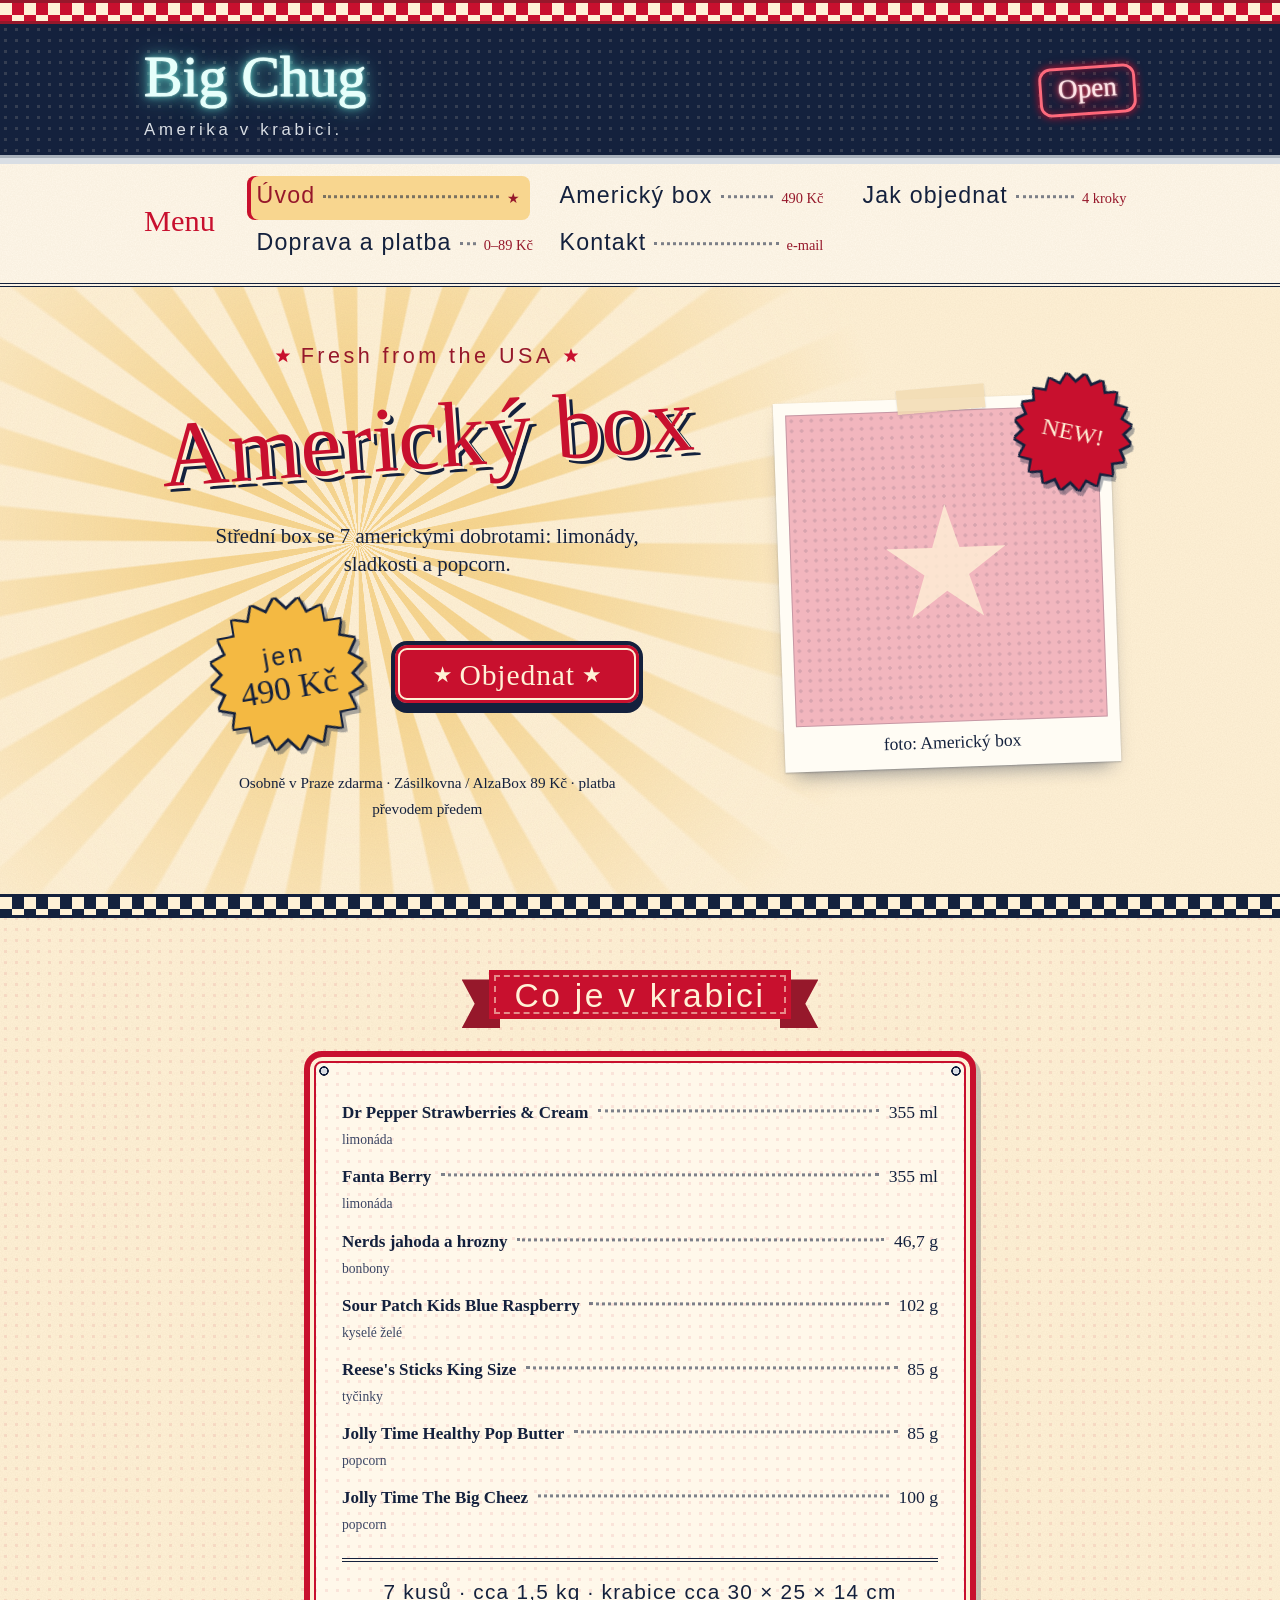
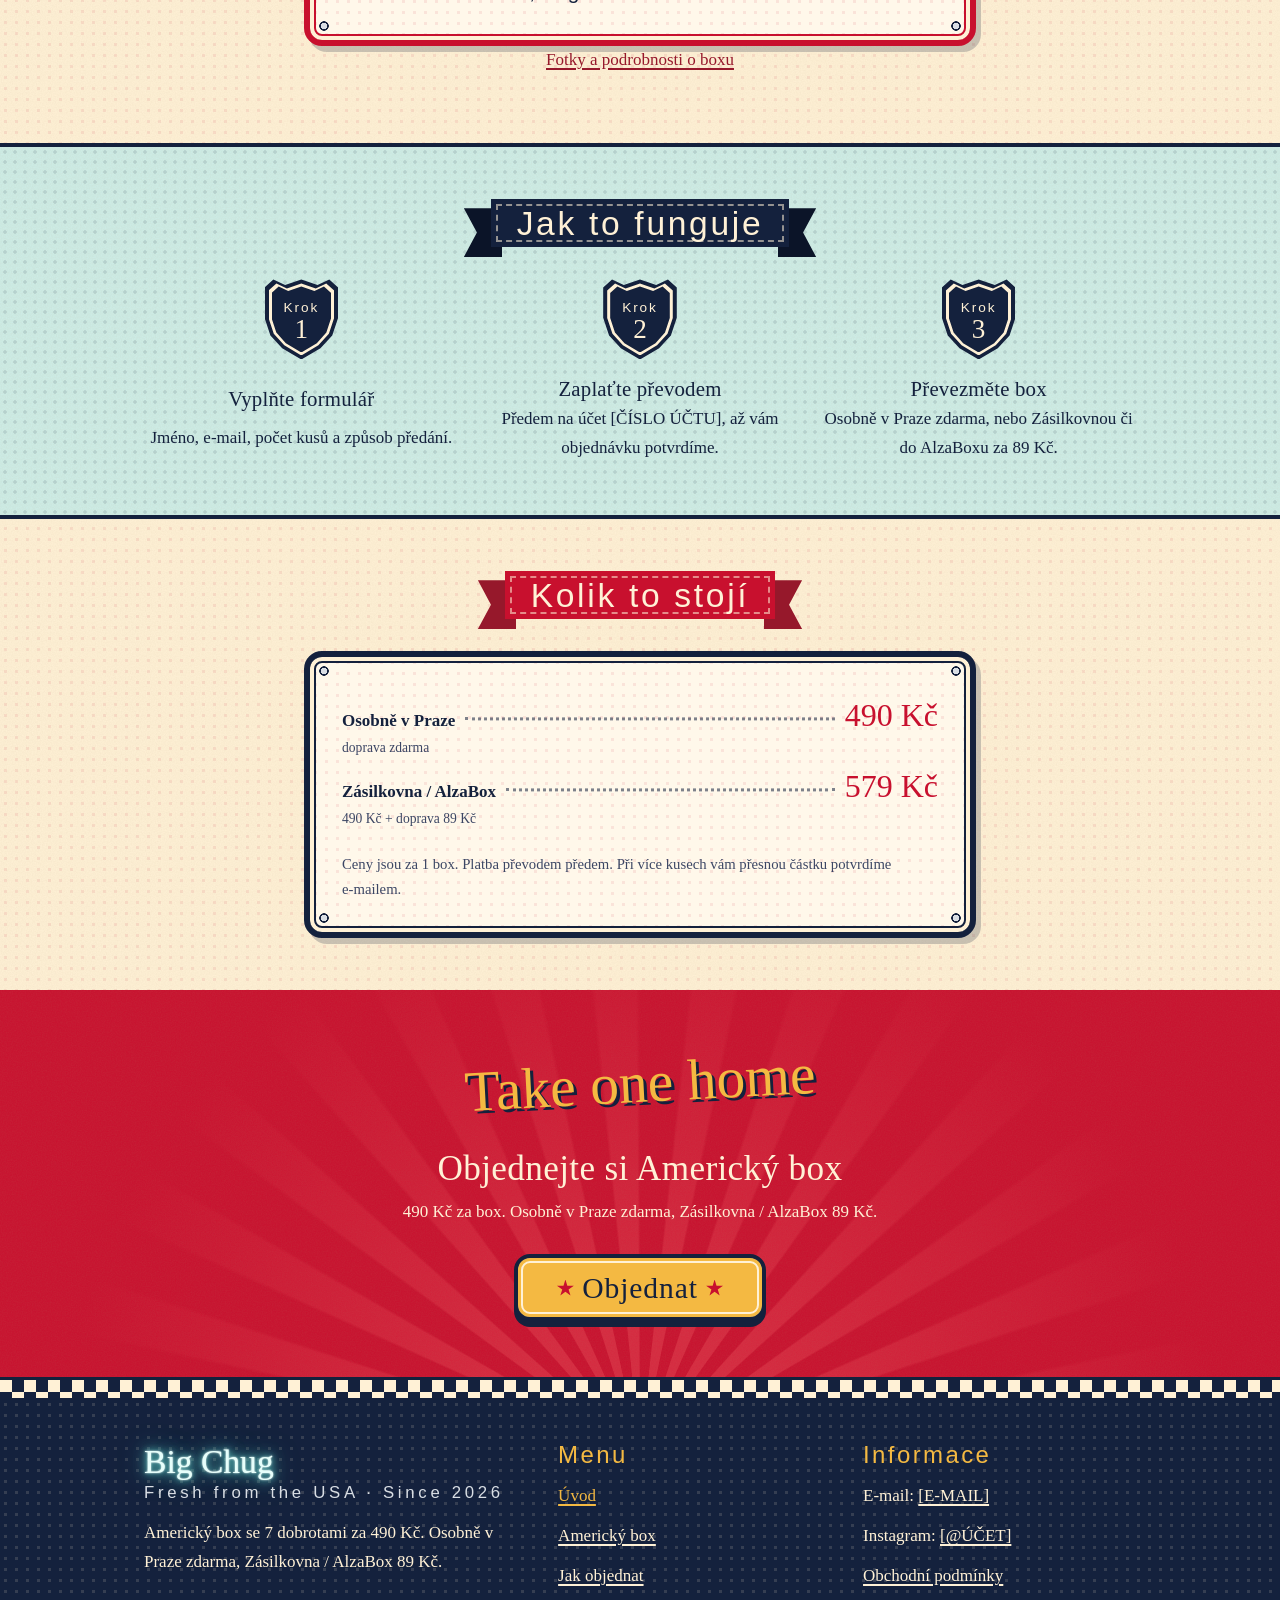
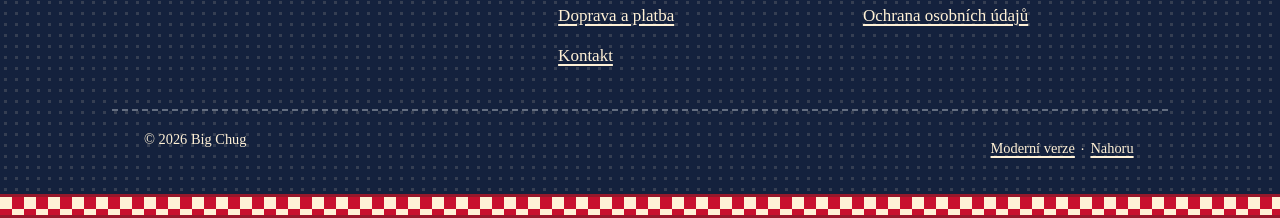
==== commit 8b75c381: "Nahraď zástupný název [NÁZEV] značkou Big Chug Název Big Chug ve všech stránkách moderní i retro ver" ====
--- a/retro/index.html
+++ b/retro/index.html
@@ -3,8 +3,8 @@
 <head>
   <meta charset="utf-8">
   <meta name="viewport" content="width=device-width, initial-scale=1">
-  <title>[NÁZEV] – Americký box (retro verze)</title>
-  <meta name="description" content="Americký box se 7 dobrotami: limonády, sladkosti a popcorn za 490 Kč. Osobně v Praze zdarma, Zásilkovnou nebo do AlzaBoxu za 89 Kč.">
+  <title>Big Chug – Americký box (retro verze)</title>
+  <meta name="description" content="Big Chug – Amerika v krabici. Americký box se 7 dobrotami: limonády, sladkosti a popcorn za 490 Kč. Osobně v Praze zdarma, Zásilkovnou nebo do AlzaBoxu za 89 Kč.">
   <!-- Web zatím není zveřejněný: vyhledávače ho nemají indexovat. Před spuštěním smazat. -->
   <meta name="robots" content="noindex">
   <meta name="theme-color" content="#14213D">
@@ -12,9 +12,9 @@
   <!-- Open Graph (náhled při sdílení odkazu) -->
   <meta property="og:type" content="website">
   <meta property="og:locale" content="cs_CZ">
-  <meta property="og:site_name" content="[NÁZEV]">
-  <meta property="og:title" content="[NÁZEV] – Americký box (retro verze)">
-  <meta property="og:description" content="Americký box se 7 dobrotami: limonády, sladkosti a popcorn za 490 Kč. Osobně v Praze zdarma, Zásilkovnou nebo do AlzaBoxu za 89 Kč.">
+  <meta property="og:site_name" content="Big Chug">
+  <meta property="og:title" content="Big Chug – Americký box (retro verze)">
+  <meta property="og:description" content="Big Chug – Amerika v krabici. Americký box se 7 dobrotami: limonády, sladkosti a popcorn za 490 Kč. Osobně v Praze zdarma, Zásilkovnou nebo do AlzaBoxu za 89 Kč.">
   <!-- DOPLNIT před spuštěním: og:url a og:image (musí to být absolutní adresy) -->
 
   <link rel="icon" href="data:image/svg+xml,%3Csvg xmlns='http://www.w3.org/2000/svg' viewBox='0 0 100 100'%3E%3Crect width='100' height='100' rx='18' fill='%2314213D'/%3E%3Cpath fill='%23F4B942' d='M50 12L60 38.2L88 39.6L66.2 57.3L73.5 84.4L50 69L26.5 84.4L33.8 57.3L12 39.6L40 38.2Z'/%3E%3C/svg%3E">
@@ -29,8 +29,8 @@
     <div class="signboard">
       <div class="container signboard__inner">
         <a class="brand" href="index.html">
-          <span class="brand__name neon">[NÁZEV]</span>
-          <span class="brand__tag" lang="en">Fresh from the USA · Since 2026</span>
+          <span class="brand__name neon">Big Chug</span>
+          <span class="brand__tag">Amerika v krabici.</span>
         </a>
         <p class="open-sign neon neon--red" aria-hidden="true">Open</p>
       </div>
@@ -57,7 +57,7 @@
           <h1 class="hero__title" id="hero-nadpis">Americký box</h1>
           <p class="hero__sub">Střední box se 7 americkými dobrotami: limonády, sladkosti a popcorn.</p>
           <div class="hero__deal">
-            <p class="burst burst--big"><span class="burst__inner"><small>jen</small>490 Kč</span></p>
+            <p class="burst burst--big"><span class="burst__inner"><small>jen</small> 490 Kč</span></p>
             <a class="btn btn--order" href="objednavka.html">Objednat</a>
           </div>
           <p class="hero__facts">Osobně v Praze zdarma · Zásilkovna / AlzaBox 89 Kč · platba převodem předem</p>
@@ -144,7 +144,7 @@
     <div class="container site-footer__grid">
       <div>
         <p class="brand">
-          <span class="brand__name neon">[NÁZEV]</span>
+          <span class="brand__name neon">Big Chug</span>
           <span class="brand__tag" lang="en">Fresh from the USA · Since 2026</span>
         </p>
         <p>Americký box se 7 dobrotami za 490 Kč. Osobně v Praze zdarma, Zásilkovna / AlzaBox 89 Kč.</p>
@@ -172,7 +172,7 @@
       </div>
     </div>
     <div class="container site-footer__bottom">
-      <p>© 2026 [NÁZEV]</p>
+      <p>© 2026 Big Chug</p>
       <p><a href="../index.html">Moderní verze</a> · <a href="#nahoru">Nahoru</a></p>
     </div>
     <div class="checker checker--red" aria-hidden="true"></div>
--- a/retro/css/style.css
+++ b/retro/css/style.css
@@ -1,5 +1,5 @@
 /* ==========================================================================
-   [NÁZEV] – RETRO VERZE
+   Big Chug – RETRO VERZE
    Vintage americká grafika 50.–60. let: diner, plechové cedule, staré obaly
    a reklamní plakáty. Papír se zrnem a rastrem, paprsky, šachovnice,
    zubaté hvězdy, stuhy, štíty Route 66, polaroidy a neon.
@@ -642,6 +642,14 @@
   line-height: 1.25;
 }
 
+/* Výraznější název v hlavičce */
+.signboard .brand__name {
+  margin-bottom: 0.35rem;
+  font-size: clamp(2.6rem, 2rem + 2vw, 3.6rem);
+  line-height: 1.3;
+  -webkit-text-stroke: 1px currentColor;
+}
+
 .brand__tag {
   color: var(--chrome);
   font-family: var(--font-caps);
